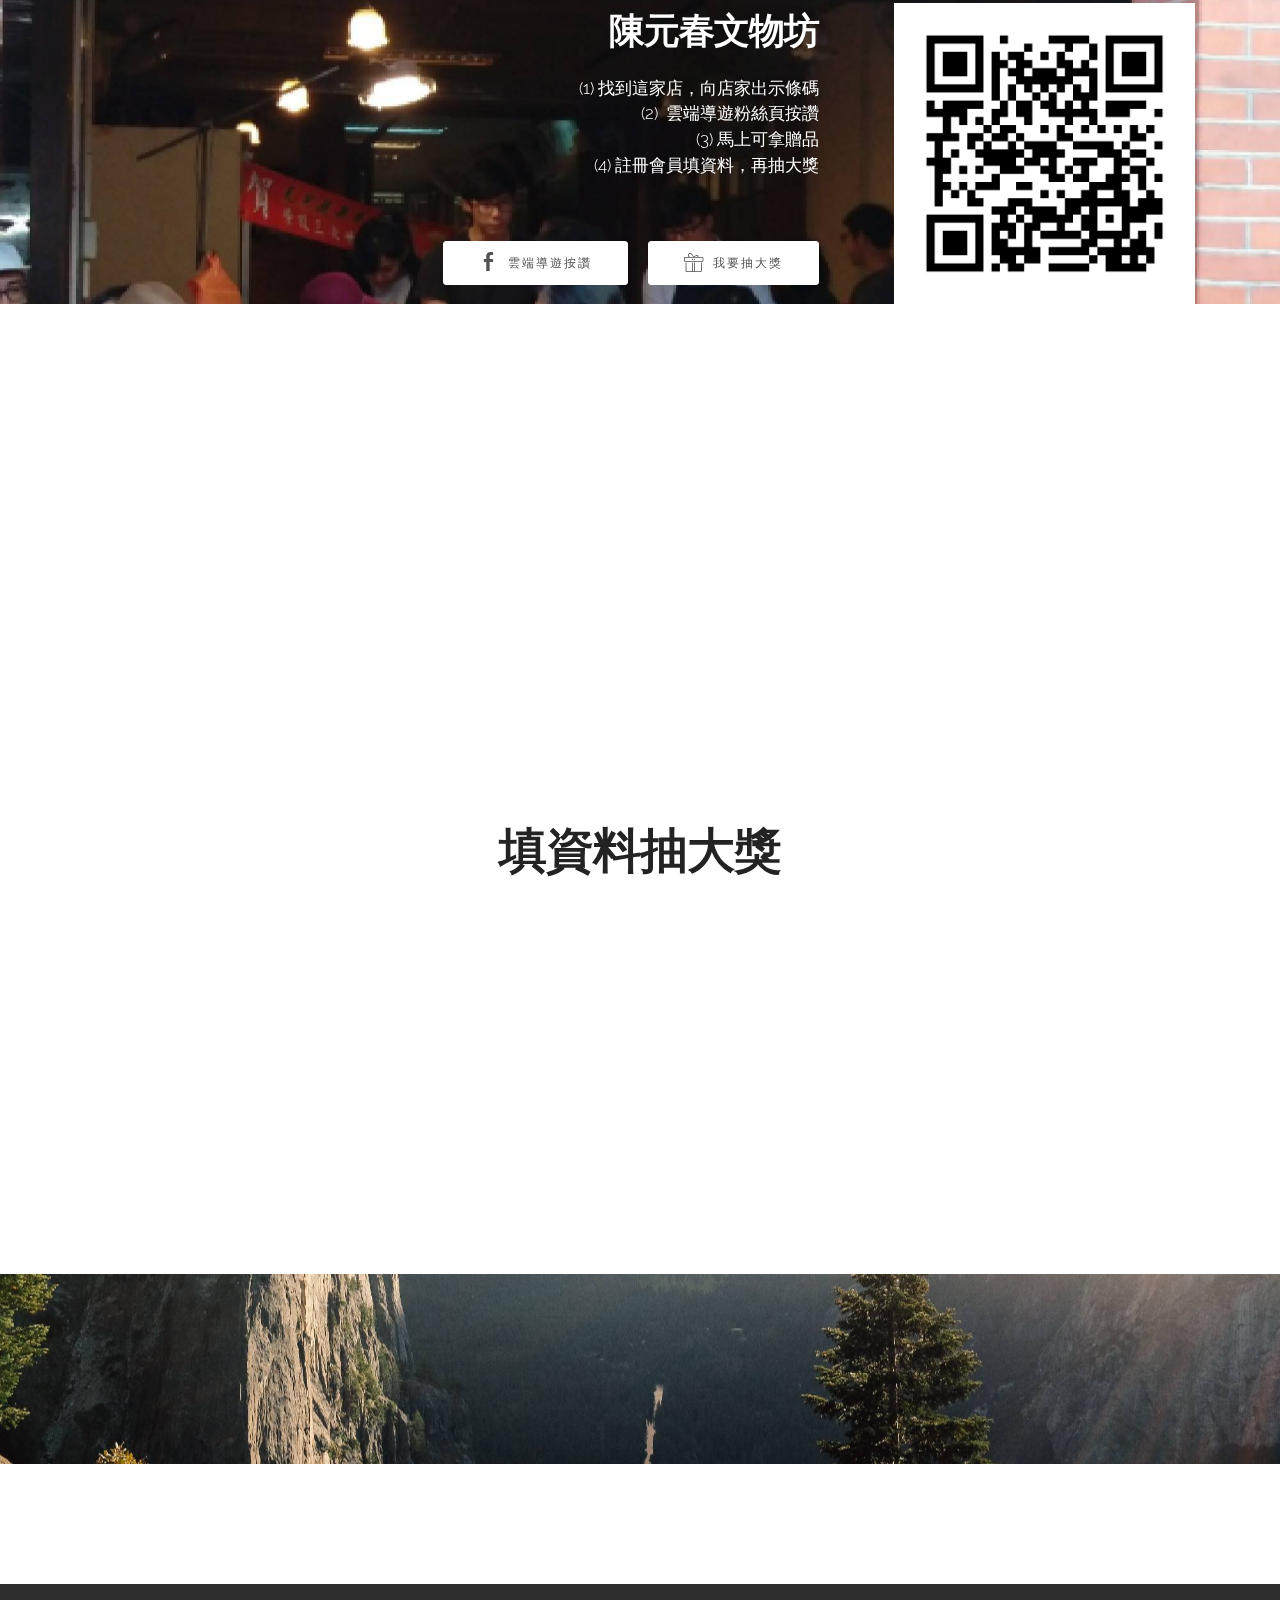
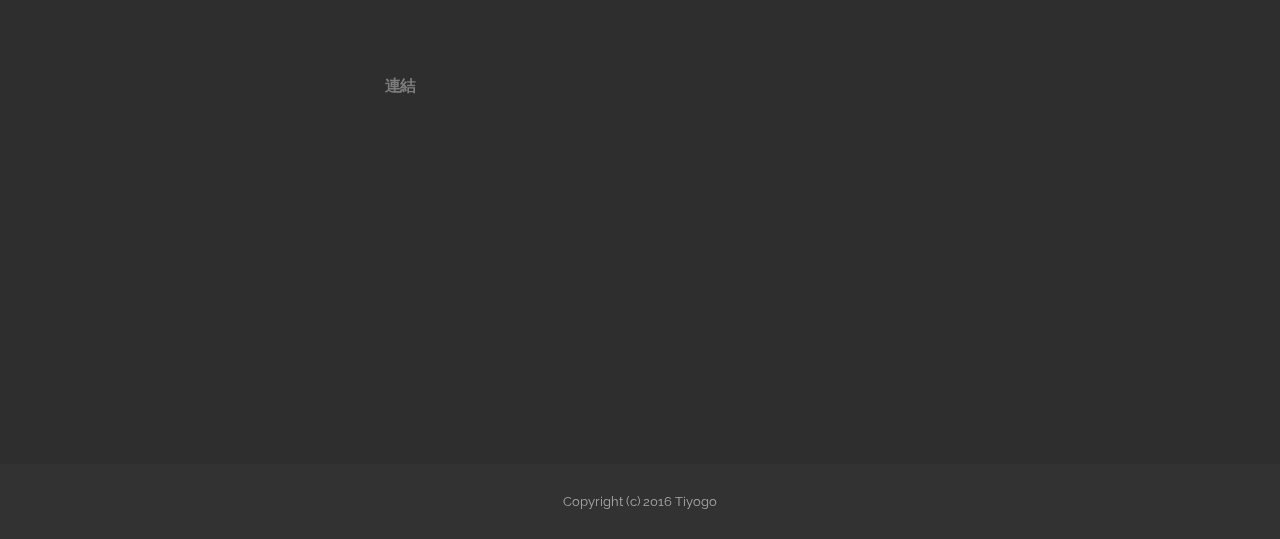
==== activity.html @ ede1932a "create github pages" ====
<!DOCTYPE html>
<html>
<head>
  <!-- Site made with Mobirise Website Builder v3.10.4, https://mobirise.com -->
  <meta charset="UTF-8">
  <meta http-equiv="X-UA-Compatible" content="IE=edge">
  <meta name="generator" content="Mobirise v3.10.4, mobirise.com">
  <meta name="viewport" content="width=device-width, initial-scale=1">
  <link rel="shortcut icon" href="assets/images/pon-128x68-38.jpg" type="image/x-icon">
  <meta name="description" content="三峽">
  <title>三峽</title>
  <link rel="stylesheet" href="https://fonts.googleapis.com/css?family=Lora:400,700,400italic,700italic&amp;subset=latin">
  <link rel="stylesheet" href="https://fonts.googleapis.com/css?family=Montserrat:400,700">
  <link rel="stylesheet" href="https://fonts.googleapis.com/css?family=Raleway:100,100i,200,200i,300,300i,400,400i,500,500i,600,600i,700,700i,800,800i,900,900i">
  <link rel="stylesheet" href="assets/bootstrap-material-design-font/css/material.css">
  <link rel="stylesheet" href="assets/web/assets/mobirise-icons/mobirise-icons.css">
  <link rel="stylesheet" href="assets/tether/tether.min.css">
  <link rel="stylesheet" href="assets/bootstrap/css/bootstrap.min.css">
  <link rel="stylesheet" href="assets/animate.css/animate.min.css">
  <link rel="stylesheet" href="assets/socicon/css/socicon.min.css">
  <link rel="stylesheet" href="assets/theme/css/style.css">
  <link rel="stylesheet" href="assets/mobirise/css/mbr-additional.css" type="text/css">
  
  
  
</head>
<body>
<section class="mbr-section mbr-parallax-background" id="msg-box5-1c" style="background-image: url(assets/images/imag0585-2000x3556-91.jpg); padding-top: 0px; padding-bottom: 0px;">

    
    <div class="container">
        <div class="row">
            <div class="mbr-table-md-up">

              

              <div class="mbr-table-cell col-md-5 text-xs-center text-md-right content-size">
                  <h3 class="mbr-section-title display-2">陳元春文物坊</h3>
                  <div class="lead">

                    <p>(1) 找到這家店，向店家出示條碼<br>(2) &nbsp;雲端導遊粉絲頁按讚<br>(3) 馬上可拿贈品<br>(4) <font color="#000000">註冊會員填資料，再抽大獎</font><br><br></p>

                  </div>

                  <div><a class="btn btn-white" href="https://mobirise.com"><span class="socicon socicon-facebook mbr-iconfont mbr-iconfont-btn"></span>雲端導遊按讚</a> <a class="btn btn-white" href="https://mobirise.com"><span class="mbri-gift mbr-iconfont mbr-iconfont-btn"></span>我要抽大獎</a></div>
              </div>


              


              <div class="mbr-table-cell mbr-left-padding-md-up mbr-valign-top col-md-7 image-size" style="width: 33%;">
                  <div class="mbr-figure"><img src="assets/images/qr161129134659-1400x1400-35.png"></div>
              </div>

            </div>
        </div>
    </div>

</section>

<section class="engine"><a rel="external" href="https://mobirise.com">top offline web page development</a></section><section class="mbr-section mbr-section-nopadding" id="map1-1h">
    <div class="mbr-map"><iframe frameborder="0" style="border:0" src="https://www.google.com/maps/embed/v1/place?key=AIzaSyA0Dx_boXQiwvdz8sJHoYeZNVTdoWONYkU&amp;q=place_id:ChIJgUAMRu4baDQR5zmVeal0vyQ" allowfullscreen=""></iframe></div>
</section>

<section class="mbr-section" id="testimonials1-1o" style="background-color: rgb(255, 255, 255); padding-top: 120px; padding-bottom: 120px;">

    

        <div class="mbr-section mbr-section__container mbr-section__container--middle">
            <div class="container">
                <div class="row">
                    <div class="col-xs-12 text-xs-center">
                        <h3 class="mbr-section-title display-2">填資料抽大獎</h3>
                        
                    </div>
                </div>
            </div>
        </div>


    <div class="mbr-testimonials mbr-section mbr-section-nopadding">
        <div class="container">
            <div class="row">

                <div class="col-xs-12 col-lg-4">

                    <div class="mbr-testimonial card mbr-testimonial-lg">
                        <div class="card-block"><p>獎品一</p></div>
                        <div class="mbr-author card-footer">
                            <div class="mbr-author-img"><img src="assets/images/full-unsplash-photo-1455894127589-22f75500213a-160x117-89.jpg" class="img-circle"></div>
                            
                            
                        </div>
                    </div>
                </div><div class="col-xs-12 col-lg-4">

                    <div class="mbr-testimonial card mbr-testimonial-lg">
                        <div class="card-block">獎品二</div>
                        <div class="mbr-author card-footer">
                            <div class="mbr-author-img"><img src="assets/images/full-unsplash-photo-1461669802687-84a1aee43a29-160x100-69.jpg" class="img-circle"></div>
                            
                            
                        </div>
                    </div>
                </div><div class="col-xs-12 col-lg-4">

                    <div class="mbr-testimonial card mbr-testimonial-lg">
                        <div class="card-block"><p>獎品三</p></div>
                        <div class="mbr-author card-footer">
                            <div class="mbr-author-img"><img src="assets/images/full-unsplash-photo-1477251947519-6276482f8659-160x126-76.jpg" class="img-circle"></div>
                            
                            
                        </div>
                    </div>
                </div>

            </div>

        </div>

    </div>

</section>

<section class="mbr-section mbr-section-md-padding mbr-parallax-background" id="social-buttons2-1i" style="background-image: url(assets/images/landscape3.jpg); padding-top: 90px; padding-bottom: 90px;">
    
    <div class="container">
        <div class="row">
            <div class="col-md-8 col-md-offset-2 text-xs-center">
                <h3 class="mbr-section-title display-2">雲端導遊按讚</h3>
                <div> <a class="btn btn-social" title="Facebook" target="_blank" href="https://www.facebook.com/tiyogo888"><i class="socicon socicon-facebook"></i></a>         </div>
            </div>
        </div>
    </div>
</section>

<section class="mbr-section mbr-section-md-padding mbr-footer footer2" id="contacts2-1f" style="background-color: rgb(46, 46, 46); padding-top: 90px; padding-bottom: 90px;">
    
    <div class="container">
        <div class="row">
            <div class="mbr-footer-content col-xs-12 col-md-3">
                <p><strong>地址</strong><br>
1234 Street Name<br>
City, AA 99999<br><br><br><strong>聯絡我們</strong><br>
Email: support@mobirise.com<br>
Phone: +1 (0) 000 0000 001<br>
Fax: +1 (0) 000 0000 002</p>
            </div>
            <div class="mbr-footer-content col-xs-12 col-md-3"><font color="#7c7c7c" face="Montserrat, sans-serif"><span style="letter-spacing: -1px; line-height: 20px;"><strong>連結</strong></span></font><br><ul><li><a class="text-white" href="https://mobirise.com/">Website builder</a></li><li><a class="text-white" href="https://mobirise.com/mobirise-free-win.zip">Download for Windows</a></li><li><a class="text-white" href="https://mobirise.com/mobirise-free-mac.zip">Download for Mac</a></li></ul></div>
            <div class="col-xs-12 col-md-6">
                <div class="mbr-map"><iframe frameborder="0" style="border:0" src="https://www.google.com/maps/embed/v1/place?key=AIzaSyA0Dx_boXQiwvdz8sJHoYeZNVTdoWONYkU&amp;q=place_id:ChIJZ3Bl622pQjQR0qw_1goAzaI" allowfullscreen=""></iframe></div>
            </div>
        </div>
    </div>
</section>

<footer class="mbr-small-footer mbr-section mbr-section-nopadding" id="footer1-1g" style="background-color: rgb(50, 50, 50); padding-top: 1.75rem; padding-bottom: 1.75rem;">
    
    <div class="container">
        <p class="text-xs-center">Copyright (c) 2016 Tiyogo</p>
    </div>
</footer>


  <script src="assets/web/assets/jquery/jquery.min.js"></script>
  <script src="assets/tether/tether.min.js"></script>
  <script src="assets/bootstrap/js/bootstrap.min.js"></script>
  <script src="assets/smooth-scroll/SmoothScroll.js"></script>
  <script src="assets/viewportChecker/jquery.viewportchecker.js"></script>
  <script src="assets/jarallax/jarallax.js"></script>
  <script src="assets/theme/js/script.js"></script>
  
  
  <input name="animation" type="hidden">
  </body>
</html>
---- assets/bootstrap-material-design-font/css/material.css ----
@font-face {
  font-family: 'Material-Design-Icons';
  src: url('../fonts/Material-Design-Icons.eot?3ocs8m');
  src: url('../fonts/Material-Design-Icons.eot?#iefix3ocs8m') format('embedded-opentype'), url('../fonts/Material-Design-Icons.woff?3ocs8m') format('woff'), url('../fonts/Material-Design-Icons.ttf?3ocs8m') format('truetype'), url('../fonts/Material-Design-Icons.svg?3ocs8m#Material-Design-Icons') format('svg');
  font-weight: normal;
  font-style: normal;
}
[class^="mdi-"],
[class*="mdi-"] {
  speak: none;
  display: inline-block;
  font-style: normal;
  font-variant:normal;
  font-weight:normal;
  /*font-size:24px;*/
  line-height:1;
  font-family:'Material-Design-Icons' !important;
  text-rendering: auto;
  
  -webkit-font-smoothing: antialiased;
  -moz-osx-font-smoothing: grayscale;
  -webkit-transform: translate(0, 0);
      -ms-transform: translate(0, 0);
          transform: translate(0, 0);
}
[class^="mdi-"]:before,
[class*="mdi-"]:before {
  display: inline-block;
  speak: none;
  text-decoration: inherit;
}
[class^="mdi-"].pull-left,
[class*="mdi-"].pull-left {
  margin-right: .3em;
}
[class^="mdi-"].pull-right,
[class*="mdi-"].pull-right {
  margin-left: .3em;
}
[class^="mdi-"].mdi-lg:before,
[class*="mdi-"].mdi-lg:before,
[class^="mdi-"].mdi-lg:after,
[class*="mdi-"].mdi-lg:after {
  font-size: 1.33333333em;
  line-height: 0.75em;
  vertical-align: -15%;
}
[class^="mdi-"].mdi-2x:before,
[class*="mdi-"].mdi-2x:before,
[class^="mdi-"].mdi-2x:after,
[class*="mdi-"].mdi-2x:after {
  font-size: 2em;
}
[class^="mdi-"].mdi-3x:before,
[class*="mdi-"].mdi-3x:before,
[class^="mdi-"].mdi-3x:after,
[class*="mdi-"].mdi-3x:after {
  font-size: 3em;
}
[class^="mdi-"].mdi-4x:before,
[class*="mdi-"].mdi-4x:before,
[class^="mdi-"].mdi-4x:after,
[class*="mdi-"].mdi-4x:after {
  font-size: 4em;
}
[class^="mdi-"].mdi-5x:before,
[class*="mdi-"].mdi-5x:before,
[class^="mdi-"].mdi-5x:after,
[class*="mdi-"].mdi-5x:after {
  font-size: 5em;
}
[class^="mdi-device-signal-cellular-"]:after,
[class^="mdi-device-battery-"]:after,
[class^="mdi-device-battery-charging-"]:after,
[class^="mdi-device-signal-cellular-connected-no-internet-"]:after,
[class^="mdi-device-signal-wifi-"]:after,
[class^="mdi-device-signal-wifi-statusbar-not-connected"]:after,
.mdi-device-network-wifi:after {
  opacity: .3;
  position: absolute;
  left: 0;
  top: 0;
  z-index: 1;
  display: inline-block;
  speak: none;
  text-decoration: inherit;
}
[class^="mdi-device-signal-cellular-"]:after {
  content: "\e758";
}
[class^="mdi-device-battery-"]:after {
  content: "\e735";
}
[class^="mdi-device-battery-charging-"]:after {
  content: "\e733";
}
[class^="mdi-device-signal-cellular-connected-no-internet-"]:after {
  content: "\e75d";
}
[class^="mdi-device-signal-wifi-"]:after,
.mdi-device-network-wifi:after {
  content: "\e765";
}
[class^="mdi-device-signal-wifi-statusbasr-not-connected"]:after {
  content: "\e8f7";
}
.mdi-device-signal-cellular-off:after,
.mdi-device-signal-cellular-null:after,
.mdi-device-signal-cellular-no-sim:after,
.mdi-device-signal-wifi-off:after,
.mdi-device-signal-wifi-4-bar:after,
.mdi-device-signal-cellular-4-bar:after,
.mdi-device-battery-alert:after,
.mdi-device-signal-cellular-connected-no-internet-4-bar:after,
.mdi-device-battery-std:after,
.mdi-device-battery-full .mdi-device-battery-unknown:after {
  content: "";
}
.mdi-fw {
  width: 1.28571429em;
  text-align: center;
}
.mdi-ul {
  padding-left: 0;
  margin-left: 2.14285714em;
  list-style-type: none;
}
.mdi-ul > li {
  position: relative;
}
.mdi-li {
  position: absolute;
  left: -2.14285714em;
  width: 2.14285714em;
  top: 0.14285714em;
  text-align: center;
}
.mdi-li.mdi-lg {
  left: -1.85714286em;
}
.mdi-border {
  padding: .2em .25em .15em;
  border: solid 0.08em #eeeeee;
  border-radius: .1em;
}
.mdi-spin {
  -webkit-animation: mdi-spin 2s infinite linear;
  animation: mdi-spin 2s infinite linear;
  -webkit-transform-origin: 50% 50%;
  -ms-transform-origin: 50% 50%;
      transform-origin: 50% 50%;
}
.mdi-pulse {
  -webkit-animation: mdi-spin 1s steps(8) infinite;
  animation: mdi-spin 1s steps(8) infinite;
  -webkit-transform-origin: 50% 50%;
  -ms-transform-origin: 50% 50%;
      transform-origin: 50% 50%;
}
@-webkit-keyframes mdi-spin {
  0% {
    -webkit-transform: rotate(0deg);
    transform: rotate(0deg);
  }
  100% {
    -webkit-transform: rotate(359deg);
    transform: rotate(359deg);
  }
}
@keyframes mdi-spin {
  0% {
    -webkit-transform: rotate(0deg);
    transform: rotate(0deg);
  }
  100% {
    -webkit-transform: rotate(359deg);
    transform: rotate(359deg);
  }
}
.mdi-rotate-90 {
  filter: progid:DXImageTransform.Microsoft.BasicImage(rotation=1);
  -webkit-transform: rotate(90deg);
  -ms-transform: rotate(90deg);
  transform: rotate(90deg);
}
.mdi-rotate-180 {
  filter: progid:DXImageTransform.Microsoft.BasicImage(rotation=2);
  -webkit-transform: rotate(180deg);
  -ms-transform: rotate(180deg);
  transform: rotate(180deg);
}
.mdi-rotate-270 {
  filter: progid:DXImageTransform.Microsoft.BasicImage(rotation=3);
  -webkit-transform: rotate(270deg);
  -ms-transform: rotate(270deg);
  transform: rotate(270deg);
}
.mdi-flip-horizontal {
  filter: progid:DXImageTransform.Microsoft.BasicImage(rotation=0, mirror=1);
  -webkit-transform: scale(-1, 1);
  -ms-transform: scale(-1, 1);
  transform: scale(-1, 1);
}
.mdi-flip-vertical {
  filter: progid:DXImageTransform.Microsoft.BasicImage(rotation=2, mirror=1);
  -webkit-transform: scale(1, -1);
  -ms-transform: scale(1, -1);
  transform: scale(1, -1);
}
:root .mdi-rotate-90,
:root .mdi-rotate-180,
:root .mdi-rotate-270,
:root .mdi-flip-horizontal,
:root .mdi-flip-vertical {
  -webkit-filter: none;
          filter: none;
}
.mdi-stack {
  position: relative;
  display: inline-block;
  width: 2em;
  height: 2em;
  line-height: 2em;
  vertical-align: middle;
}
.mdi-stack-1x,
.mdi-stack-2x {
  position: absolute;
  left: 0;
  width: 100%;
  text-align: center;
}
.mdi-stack-1x {
  line-height: inherit;
}
.mdi-stack-2x {
  font-size: 2em;
}
.mdi-inverse {
  color: #ffffff;
}
/* Start Icons */
.mdi-action-3d-rotation:before {
  content: "\e600";
}
.mdi-action-accessibility:before {
  content: "\e601";
}
.mdi-action-account-balance-wallet:before {
  content: "\e602";
}
.mdi-action-account-balance:before {
  content: "\e603";
}
.mdi-action-account-box:before {
  content: "\e604";
}
.mdi-action-account-child:before {
  content: "\e605";
}
.mdi-action-account-circle:before {
  content: "\e606";
}
.mdi-action-add-shopping-cart:before {
  content: "\e607";
}
.mdi-action-alarm-add:before {
  content: "\e608";
}
.mdi-action-alarm-off:before {
  content: "\e609";
}
.mdi-action-alarm-on:before {
  content: "\e60a";
}
.mdi-action-alarm:before {
  content: "\e60b";
}
.mdi-action-android:before {
  content: "\e60c";
}
.mdi-action-announcement:before {
  content: "\e60d";
}
.mdi-action-aspect-ratio:before {
  content: "\e60e";
}
.mdi-action-assessment:before {
  content: "\e60f";
}
.mdi-action-assignment-ind:before {
  content: "\e610";
}
.mdi-action-assignment-late:before {
  content: "\e611";
}
.mdi-action-assignment-return:before {
  content: "\e612";
}
.mdi-action-assignment-returned:before {
  content: "\e613";
}
.mdi-action-assignment-turned-in:before {
  content: "\e614";
}
.mdi-action-assignment:before {
  content: "\e615";
}
.mdi-action-autorenew:before {
  content: "\e616";
}
.mdi-action-backup:before {
  content: "\e617";
}
.mdi-action-book:before {
  content: "\e618";
}
.mdi-action-bookmark-outline:before {
  content: "\e619";
}
.mdi-action-bookmark:before {
  content: "\e61a";
}
.mdi-action-bug-report:before {
  content: "\e61b";
}
.mdi-action-cached:before {
  content: "\e61c";
}
.mdi-action-check-circle:before {
  content: "\e61d";
}
.mdi-action-class:before {
  content: "\e61e";
}
.mdi-action-credit-card:before {
  content: "\e61f";
}
.mdi-action-dashboard:before {
  content: "\e620";
}
.mdi-action-delete:before {
  content: "\e621";
}
.mdi-action-description:before {
  content: "\e622";
}
.mdi-action-dns:before {
  content: "\e623";
}
.mdi-action-done-all:before {
  content: "\e624";
}
.mdi-action-done:before {
  content: "\e625";
}
.mdi-action-event:before {
  content: "\e626";
}
.mdi-action-exit-to-app:before {
  content: "\e627";
}
.mdi-action-explore:before {
  content: "\e628";
}
.mdi-action-extension:before {
  content: "\e629";
}
.mdi-action-face-unlock:before {
  content: "\e62a";
}
.mdi-action-favorite-outline:before {
  content: "\e62b";
}
.mdi-action-favorite:before {
  content: "\e62c";
}
.mdi-action-find-in-page:before {
  content: "\e62d";
}
.mdi-action-find-replace:before {
  content: "\e62e";
}
.mdi-action-flip-to-back:before {
  content: "\e62f";
}
.mdi-action-flip-to-front:before {
  content: "\e630";
}
.mdi-action-get-app:before {
  content: "\e631";
}
.mdi-action-grade:before {
  content: "\e632";
}
.mdi-action-group-work:before {
  content: "\e633";
}
.mdi-action-help:before {
  content: "\e634";
}
.mdi-action-highlight-remove:before {
  content: "\e635";
}
.mdi-action-history:before {
  content: "\e636";
}
.mdi-action-home:before {
  content: "\e637";
}
.mdi-action-https:before {
  content: "\e638";
}
.mdi-action-info-outline:before {
  content: "\e639";
}
.mdi-action-info:before {
  content: "\e63a";
}
.mdi-action-input:before {
  content: "\e63b";
}
.mdi-action-invert-colors:before {
  content: "\e63c";
}
.mdi-action-label-outline:before {
  content: "\e63d";
}
.mdi-action-label:before {
  content: "\e63e";
}
.mdi-action-language:before {
  content: "\e63f";
}
.mdi-action-launch:before {
  content: "\e640";
}
.mdi-action-list:before {
  content: "\e641";
}
.mdi-action-lock-open:before {
  content: "\e642";
}
.mdi-action-lock-outline:before {
  content: "\e643";
}
.mdi-action-lock:before {
  content: "\e644";
}
.mdi-action-loyalty:before {
  content: "\e645";
}
.mdi-action-markunread-mailbox:before {
  content: "\e646";
}
.mdi-action-note-add:before {
  content: "\e647";
}
.mdi-action-open-in-browser:before {
  content: "\e648";
}
.mdi-action-open-in-new:before {
  content: "\e649";
}
.mdi-action-open-with:before {
  content: "\e64a";
}
.mdi-action-pageview:before {
  content: "\e64b";
}
.mdi-action-payment:before {
  content: "\e64c";
}
.mdi-action-perm-camera-mic:before {
  content: "\e64d";
}
.mdi-action-perm-contact-cal:before {
  content: "\e64e";
}
.mdi-action-perm-data-setting:before {
  content: "\e64f";
}
.mdi-action-perm-device-info:before {
  content: "\e650";
}
.mdi-action-perm-identity:before {
  content: "\e651";
}
.mdi-action-perm-media:before {
  content: "\e652";
}
.mdi-action-perm-phone-msg:before {
  content: "\e653";
}
.mdi-action-perm-scan-wifi:before {
  content: "\e654";
}
.mdi-action-picture-in-picture:before {
  content: "\e655";
}
.mdi-action-polymer:before {
  content: "\e656";
}
.mdi-action-print:before {
  content: "\e657";
}
.mdi-action-query-builder:before {
  content: "\e658";
}
.mdi-action-question-answer:before {
  content: "\e659";
}
.mdi-action-receipt:before {
  content: "\e65a";
}
.mdi-action-redeem:before {
  content: "\e65b";
}
.mdi-action-reorder:before {
  content: "\e65c";
}
.mdi-action-report-problem:before {
  content: "\e65d";
}
.mdi-action-restore:before {
  content: "\e65e";
}
.mdi-action-room:before {
  content: "\e65f";
}
.mdi-action-schedule:before {
  content: "\e660";
}
.mdi-action-search:before {
  content: "\e661";
}
.mdi-action-settings-applications:before {
  content: "\e662";
}
.mdi-action-settings-backup-restore:before {
  content: "\e663";
}
.mdi-action-settings-bluetooth:before {
  content: "\e664";
}
.mdi-action-settings-cell:before {
  content: "\e665";
}
.mdi-action-settings-display:before {
  content: "\e666";
}
.mdi-action-settings-ethernet:before {
  content: "\e667";
}
.mdi-action-settings-input-antenna:before {
  content: "\e668";
}
.mdi-action-settings-input-component:before {
  content: "\e669";
}
.mdi-action-settings-input-composite:before {
  content: "\e66a";
}
.mdi-action-settings-input-hdmi:before {
  content: "\e66b";
}
.mdi-action-settings-input-svideo:before {
  content: "\e66c";
}
.mdi-action-settings-overscan:before {
  content: "\e66d";
}
.mdi-action-settings-phone:before {
  content: "\e66e";
}
.mdi-action-settings-power:before {
  content: "\e66f";
}
.mdi-action-settings-remote:before {
  content: "\e670";
}
.mdi-action-settings-voice:before {
  content: "\e671";
}
.mdi-action-settings:before {
  content: "\e672";
}
.mdi-action-shop-two:before {
  content: "\e673";
}
.mdi-action-shop:before {
  content: "\e674";
}
.mdi-action-shopping-basket:before {
  content: "\e675";
}
.mdi-action-shopping-cart:before {
  content: "\e676";
}
.mdi-action-speaker-notes:before {
  content: "\e677";
}
.mdi-action-spellcheck:before {
  content: "\e678";
}
.mdi-action-star-rate:before {
  content: "\e679";
}
.mdi-action-stars:before {
  content: "\e67a";
}
.mdi-action-store:before {
  content: "\e67b";
}
.mdi-action-subject:before {
  content: "\e67c";
}
.mdi-action-supervisor-account:before {
  content: "\e67d";
}
.mdi-action-swap-horiz:before {
  content: "\e67e";
}
.mdi-action-swap-vert-circle:before {
  content: "\e67f";
}
.mdi-action-swap-vert:before {
  content: "\e680";
}
.mdi-action-system-update-tv:before {
  content: "\e681";
}
.mdi-action-tab-unselected:before {
  content: "\e682";
}
.mdi-action-tab:before {
  content: "\e683";
}
.mdi-action-theaters:before {
  content: "\e684";
}
.mdi-action-thumb-down:before {
  content: "\e685";
}
.mdi-action-thumb-up:before {
  content: "\e686";
}
.mdi-action-thumbs-up-down:before {
  content: "\e687";
}
.mdi-action-toc:before {
  content: "\e688";
}
.mdi-action-today:before {
  content: "\e689";
}
.mdi-action-track-changes:before {
  content: "\e68a";
}
.mdi-action-translate:before {
  content: "\e68b";
}
.mdi-action-trending-down:before {
  content: "\e68c";
}
.mdi-action-trending-neutral:before {
  content: "\e68d";
}
.mdi-action-trending-up:before {
  content: "\e68e";
}
.mdi-action-turned-in-not:before {
  content: "\e68f";
}
.mdi-action-turned-in:before {
  content: "\e690";
}
.mdi-action-verified-user:before {
  content: "\e691";
}
.mdi-action-view-agenda:before {
  content: "\e692";
}
.mdi-action-view-array:before {
  content: "\e693";
}
.mdi-action-view-carousel:before {
  content: "\e694";
}
.mdi-action-view-column:before {
  content: "\e695";
}
.mdi-action-view-day:before {
  content: "\e696";
}
.mdi-action-view-headline:before {
  content: "\e697";
}
.mdi-action-view-list:before {
  content: "\e698";
}
.mdi-action-view-module:before {
  content: "\e699";
}
.mdi-action-view-quilt:before {
  content: "\e69a";
}
.mdi-action-view-stream:before {
  content: "\e69b";
}
.mdi-action-view-week:before {
  content: "\e69c";
}
.mdi-action-visibility-off:before {
  content: "\e69d";
}
.mdi-action-visibility:before {
  content: "\e69e";
}
.mdi-action-wallet-giftcard:before {
  content: "\e69f";
}
.mdi-action-wallet-membership:before {
  content: "\e6a0";
}
.mdi-action-wallet-travel:before {
  content: "\e6a1";
}
.mdi-action-work:before {
  content: "\e6a2";
}
.mdi-alert-error:before {
  content: "\e6a3";
}
.mdi-alert-warning:before {
  content: "\e6a4";
}
.mdi-av-album:before {
  content: "\e6a5";
}
.mdi-av-closed-caption:before {
  content: "\e6a6";
}
.mdi-av-equalizer:before {
  content: "\e6a7";
}
.mdi-av-explicit:before {
  content: "\e6a8";
}
.mdi-av-fast-forward:before {
  content: "\e6a9";
}
.mdi-av-fast-rewind:before {
  content: "\e6aa";
}
.mdi-av-games:before {
  content: "\e6ab";
}
.mdi-av-hearing:before {
  content: "\e6ac";
}
.mdi-av-high-quality:before {
  content: "\e6ad";
}
.mdi-av-loop:before {
  content: "\e6ae";
}
.mdi-av-mic-none:before {
  content: "\e6af";
}
.mdi-av-mic-off:before {
  content: "\e6b0";
}
.mdi-av-mic:before {
  content: "\e6b1";
}
.mdi-av-movie:before {
  content: "\e6b2";
}
.mdi-av-my-library-add:before {
  content: "\e6b3";
}
.mdi-av-my-library-books:before {
  content: "\e6b4";
}
.mdi-av-my-library-music:before {
  content: "\e6b5";
}
.mdi-av-new-releases:before {
  content: "\e6b6";
}
.mdi-av-not-interested:before {
  content: "\e6b7";
}
.mdi-av-pause-circle-fill:before {
  content: "\e6b8";
}
.mdi-av-pause-circle-outline:before {
  content: "\e6b9";
}
.mdi-av-pause:before {
  content: "\e6ba";
}
.mdi-av-play-arrow:before {
  content: "\e6bb";
}
.mdi-av-play-circle-fill:before {
  content: "\e6bc";
}
.mdi-av-play-circle-outline:before {
  content: "\e6bd";
}
.mdi-av-play-shopping-bag:before {
  content: "\e6be";
}
.mdi-av-playlist-add:before {
  content: "\e6bf";
}
.mdi-av-queue-music:before {
  content: "\e6c0";
}
.mdi-av-queue:before {
  content: "\e6c1";
}
.mdi-av-radio:before {
  content: "\e6c2";
}
.mdi-av-recent-actors:before {
  content: "\e6c3";
}
.mdi-av-repeat-one:before {
  content: "\e6c4";
}
.mdi-av-repeat:before {
  content: "\e6c5";
}
.mdi-av-replay:before {
  content: "\e6c6";
}
.mdi-av-shuffle:before {
  content: "\e6c7";
}
.mdi-av-skip-next:before {
  content: "\e6c8";
}
.mdi-av-skip-previous:before {
  content: "\e6c9";
}
.mdi-av-snooze:before {
  content: "\e6ca";
}
.mdi-av-stop:before {
  content: "\e6cb";
}
.mdi-av-subtitles:before {
  content: "\e6cc";
}
.mdi-av-surround-sound:before {
  content: "\e6cd";
}
.mdi-av-timer:before {
  content: "\e6ce";
}
.mdi-av-video-collection:before {
  content: "\e6cf";
}
.mdi-av-videocam-off:before {
  content: "\e6d0";
}
.mdi-av-videocam:before {
  content: "\e6d1";
}
.mdi-av-volume-down:before {
  content: "\e6d2";
}
.mdi-av-volume-mute:before {
  content: "\e6d3";
}
.mdi-av-volume-off:before {
  content: "\e6d4";
}
.mdi-av-volume-up:before {
  content: "\e6d5";
}
.mdi-av-web:before {
  content: "\e6d6";
}
.mdi-communication-business:before {
  content: "\e6d7";
}
.mdi-communication-call-end:before {
  content: "\e6d8";
}
.mdi-communication-call-made:before {
  content: "\e6d9";
}
.mdi-communication-call-merge:before {
  content: "\e6da";
}
.mdi-communication-call-missed:before {
  content: "\e6db";
}
.mdi-communication-call-received:before {
  content: "\e6dc";
}
.mdi-communication-call-split:before {
  content: "\e6dd";
}
.mdi-communication-call:before {
  content: "\e6de";
}
.mdi-communication-chat:before {
  content: "\e6df";
}
.mdi-communication-clear-all:before {
  content: "\e6e0";
}
.mdi-communication-comment:before {
  content: "\e6e1";
}
.mdi-communication-contacts:before {
  content: "\e6e2";
}
.mdi-communication-dialer-sip:before {
  content: "\e6e3";
}
.mdi-communication-dialpad:before {
  content: "\e6e4";
}
.mdi-communication-dnd-on:before {
  content: "\e6e5";
}
.mdi-communication-email:before {
  content: "\e6e6";
}
.mdi-communication-forum:before {
  content: "\e6e7";
}
.mdi-communication-import-export:before {
  content: "\e6e8";
}
.mdi-communication-invert-colors-off:before {
  content: "\e6e9";
}
.mdi-communication-invert-colors-on:before {
  content: "\e6ea";
}
.mdi-communication-live-help:before {
  content: "\e6eb";
}
.mdi-communication-location-off:before {
  content: "\e6ec";
}
.mdi-communication-location-on:before {
  content: "\e6ed";
}
.mdi-communication-message:before {
  content: "\e6ee";
}
.mdi-communication-messenger:before {
  content: "\e6ef";
}
.mdi-communication-no-sim:before {
  content: "\e6f0";
}
.mdi-communication-phone:before {
  content: "\e6f1";
}
.mdi-communication-portable-wifi-off:before {
  content: "\e6f2";
}
.mdi-communication-quick-contacts-dialer:before {
  content: "\e6f3";
}
.mdi-communication-quick-contacts-mail:before {
  content: "\e6f4";
}
.mdi-communication-ring-volume:before {
  content: "\e6f5";
}
.mdi-communication-stay-current-landscape:before {
  content: "\e6f6";
}
.mdi-communication-stay-current-portrait:before {
  content: "\e6f7";
}
.mdi-communication-stay-primary-landscape:before {
  content: "\e6f8";
}
.mdi-communication-stay-primary-portrait:before {
  content: "\e6f9";
}
.mdi-communication-swap-calls:before {
  content: "\e6fa";
}
.mdi-communication-textsms:before {
  content: "\e6fb";
}
.mdi-communication-voicemail:before {
  content: "\e6fc";
}
.mdi-communication-vpn-key:before {
  content: "\e6fd";
}
.mdi-content-add-box:before {
  content: "\e6fe";
}
.mdi-content-add-circle-outline:before {
  content: "\e6ff";
}
.mdi-content-add-circle:before {
  content: "\e700";
}
.mdi-content-add:before {
  content: "\e701";
}
.mdi-content-archive:before {
  content: "\e702";
}
.mdi-content-backspace:before {
  content: "\e703";
}
.mdi-content-block:before {
  content: "\e704";
}
.mdi-content-clear:before {
  content: "\e705";
}
.mdi-content-content-copy:before {
  content: "\e706";
}
.mdi-content-content-cut:before {
  content: "\e707";
}
.mdi-content-content-paste:before {
  content: "\e708";
}
.mdi-content-create:before {
  content: "\e709";
}
.mdi-content-drafts:before {
  content: "\e70a";
}
.mdi-content-filter-list:before {
  content: "\e70b";
}
.mdi-content-flag:before {
  content: "\e70c";
}
.mdi-content-forward:before {
  content: "\e70d";
}
.mdi-content-gesture:before {
  content: "\e70e";
}
.mdi-content-inbox:before {
  content: "\e70f";
}
.mdi-content-link:before {
  content: "\e710";
}
.mdi-content-mail:before {
  content: "\e711";
}
.mdi-content-markunread:before {
  content: "\e712";
}
.mdi-content-redo:before {
  content: "\e713";
}
.mdi-content-remove-circle-outline:before {
  content: "\e714";
}
.mdi-content-remove-circle:before {
  content: "\e715";
}
.mdi-content-remove:before {
  content: "\e716";
}
.mdi-content-reply-all:before {
  content: "\e717";
}
.mdi-content-reply:before {
  content: "\e718";
}
.mdi-content-report:before {
  content: "\e719";
}
.mdi-content-save:before {
  content: "\e71a";
}
.mdi-content-select-all:before {
  content: "\e71b";
}
.mdi-content-send:before {
  content: "\e71c";
}
.mdi-content-sort:before {
  content: "\e71d";
}
.mdi-content-text-format:before {
  content: "\e71e";
}
.mdi-content-undo:before {
  content: "\e71f";
}
.mdi-editor-attach-file:before {
  content: "\e776";
}
.mdi-editor-attach-money:before {
  content: "\e777";
}
.mdi-editor-border-all:before {
  content: "\e778";
}
.mdi-editor-border-bottom:before {
  content: "\e779";
}
.mdi-editor-border-clear:before {
  content: "\e77a";
}
.mdi-editor-border-color:before {
  content: "\e77b";
}
.mdi-editor-border-horizontal:before {
  content: "\e77c";
}
.mdi-editor-border-inner:before {
  content: "\e77d";
}
.mdi-editor-border-left:before {
  content: "\e77e";
}
.mdi-editor-border-outer:before {
  content: "\e77f";
}
.mdi-editor-border-right:before {
  content: "\e780";
}
.mdi-editor-border-style:before {
  content: "\e781";
}
.mdi-editor-border-top:before {
  content: "\e782";
}
.mdi-editor-border-vertical:before {
  content: "\e783";
}
.mdi-editor-format-align-center:before {
  content: "\e784";
}
.mdi-editor-format-align-justify:before {
  content: "\e785";
}
.mdi-editor-format-align-left:before {
  content: "\e786";
}
.mdi-editor-format-align-right:before {
  content: "\e787";
}
.mdi-editor-format-bold:before {
  content: "\e788";
}
.mdi-editor-format-clear:before {
  content: "\e789";
}
.mdi-editor-format-color-fill:before {
  content: "\e78a";
}
.mdi-editor-format-color-reset:before {
  content: "\e78b";
}
.mdi-editor-format-color-text:before {
  content: "\e78c";
}
.mdi-editor-format-indent-decrease:before {
  content: "\e78d";
}
.mdi-editor-format-indent-increase:before {
  content: "\e78e";
}
.mdi-editor-format-italic:before {
  content: "\e78f";
}
.mdi-editor-format-line-spacing:before {
  content: "\e790";
}
.mdi-editor-format-list-bulleted:before {
  content: "\e791";
}
.mdi-editor-format-list-numbered:before {
  content: "\e792";
}
.mdi-editor-format-paint:before {
  content: "\e793";
}
.mdi-editor-format-quote:before {
  content: "\e794";
}
.mdi-editor-format-size:before {
  content: "\e795";
}
.mdi-editor-format-strikethrough:before {
  content: "\e796";
}
.mdi-editor-format-textdirection-l-to-r:before {
  content: "\e797";
}
.mdi-editor-format-textdirection-r-to-l:before {
  content: "\e798";
}
.mdi-editor-format-underline:before {
  content: "\e799";
}
.mdi-editor-functions:before {
  content: "\e79a";
}
.mdi-editor-insert-chart:before {
  content: "\e79b";
}
.mdi-editor-insert-comment:before {
  content: "\e79c";
}
.mdi-editor-insert-drive-file:before {
  content: "\e79d";
}
.mdi-editor-insert-emoticon:before {
  content: "\e79e";
}
.mdi-editor-insert-invitation:before {
  content: "\e79f";
}
.mdi-editor-insert-link:before {
  content: "\e7a0";
}
.mdi-editor-insert-photo:before {
  content: "\e7a1";
}
.mdi-editor-merge-type:before {
  content: "\e7a2";
}
.mdi-editor-mode-comment:before {
  content: "\e7a3";
}
.mdi-editor-mode-edit:before {
  content: "\e7a4";
}
.mdi-editor-publish:before {
  content: "\e7a5";
}
.mdi-editor-vertical-align-bottom:before {
  content: "\e7a6";
}
.mdi-editor-vertical-align-center:before {
  content: "\e7a7";
}
.mdi-editor-vertical-align-top:before {
  content: "\e7a8";
}
.mdi-editor-wrap-text:before {
  content: "\e7a9";
}
.mdi-file-attachment:before {
  content: "\e7aa";
}
.mdi-file-cloud-circle:before {
  content: "\e7ab";
}
.mdi-file-cloud-done:before {
  content: "\e7ac";
}
.mdi-file-cloud-download:before {
  content: "\e7ad";
}
.mdi-file-cloud-off:before {
  content: "\e7ae";
}
.mdi-file-cloud-queue:before {
  content: "\e7af";
}
.mdi-file-cloud-upload:before {
  content: "\e7b0";
}
.mdi-file-cloud:before {
  content: "\e7b1";
}
.mdi-file-file-download:before {
  content: "\e7b2";
}
.mdi-file-file-upload:before {
  content: "\e7b3";
}
.mdi-file-folder-open:before {
  content: "\e7b4";
}
.mdi-file-folder-shared:before {
  content: "\e7b5";
}
.mdi-file-folder:before {
  content: "\e7b6";
}
.mdi-device-access-alarm:before {
  content: "\e720";
}
.mdi-device-access-alarms:before {
  content: "\e721";
}
.mdi-device-access-time:before {
  content: "\e722";
}
.mdi-device-add-alarm:before {
  content: "\e723";
}
.mdi-device-airplanemode-off:before {
  content: "\e724";
}
.mdi-device-airplanemode-on:before {
  content: "\e725";
}
.mdi-device-battery-20:before {
  content: "\e726";
}
.mdi-device-battery-30:before {
  content: "\e727";
}
.mdi-device-battery-50:before {
  content: "\e728";
}
.mdi-device-battery-60:before {
  content: "\e729";
}
.mdi-device-battery-80:before {
  content: "\e72a";
}
.mdi-device-battery-90:before {
  content: "\e72b";
}
.mdi-device-battery-alert:before {
  content: "\e72c";
}
.mdi-device-battery-charging-20:before {
  content: "\e72d";
}
.mdi-device-battery-charging-30:before {
  content: "\e72e";
}
.mdi-device-battery-charging-50:before {
  content: "\e72f";
}
.mdi-device-battery-charging-60:before {
  content: "\e730";
}
.mdi-device-battery-charging-80:before {
  content: "\e731";
}
.mdi-device-battery-charging-90:before {
  content: "\e732";
}
.mdi-device-battery-charging-full:before {
  content: "\e733";
}
.mdi-device-battery-full:before {
  content: "\e734";
}
.mdi-device-battery-std:before {
  content: "\e735";
}
.mdi-device-battery-unknown:before {
  content: "\e736";
}
.mdi-device-bluetooth-connected:before {
  content: "\e737";
}
.mdi-device-bluetooth-disabled:before {
  content: "\e738";
}
.mdi-device-bluetooth-searching:before {
  content: "\e739";
}
.mdi-device-bluetooth:before {
  content: "\e73a";
}
.mdi-device-brightness-auto:before {
  content: "\e73b";
}
.mdi-device-brightness-high:before {
  content: "\e73c";
}
.mdi-device-brightness-low:before {
  content: "\e73d";
}
.mdi-device-brightness-medium:before {
  content: "\e73e";
}
.mdi-device-data-usage:before {
  content: "\e73f";
}
.mdi-device-developer-mode:before {
  content: "\e740";
}
.mdi-device-devices:before {
  content: "\e741";
}
.mdi-device-dvr:before {
  content: "\e742";
}
.mdi-device-gps-fixed:before {
  content: "\e743";
}
.mdi-device-gps-not-fixed:before {
  content: "\e744";
}
.mdi-device-gps-off:before {
  content: "\e745";
}
.mdi-device-location-disabled:before {
  content: "\e746";
}
.mdi-device-location-searching:before {
  content: "\e747";
}
.mdi-device-multitrack-audio:before {
  content: "\e748";
}
.mdi-device-network-cell:before {
  content: "\e749";
}
.mdi-device-network-wifi:before {
  content: "\e74a";
}
.mdi-device-nfc:before {
  content: "\e74b";
}
.mdi-device-now-wallpaper:before {
  content: "\e74c";
}
.mdi-device-now-widgets:before {
  content: "\e74d";
}
.mdi-device-screen-lock-landscape:before {
  content: "\e74e";
}
.mdi-device-screen-lock-portrait:before {
  content: "\e74f";
}
.mdi-device-screen-lock-rotation:before {
  content: "\e750";
}
.mdi-device-screen-rotation:before {
  content: "\e751";
}
.mdi-device-sd-storage:before {
  content: "\e752";
}
.mdi-device-settings-system-daydream:before {
  content: "\e753";
}
.mdi-device-signal-cellular-0-bar:before {
  content: "\e754";
}
.mdi-device-signal-cellular-1-bar:before {
  content: "\e755";
}
.mdi-device-signal-cellular-2-bar:before {
  content: "\e756";
}
.mdi-device-signal-cellular-3-bar:before {
  content: "\e757";
}
.mdi-device-signal-cellular-4-bar:before {
  content: "\e758";
}
.mdi-signal-wifi-statusbar-connected-no-internet-after:before {
  content: "\e8f6";
}
.mdi-device-signal-cellular-connected-no-internet-0-bar:before {
  content: "\e759";
}
.mdi-device-signal-cellular-connected-no-internet-1-bar:before {
  content: "\e75a";
}
.mdi-device-signal-cellular-connected-no-internet-2-bar:before {
  content: "\e75b";
}
.mdi-device-signal-cellular-connected-no-internet-3-bar:before {
  content: "\e75c";
}
.mdi-device-signal-cellular-connected-no-internet-4-bar:before {
  content: "\e75d";
}
.mdi-device-signal-cellular-no-sim:before {
  content: "\e75e";
}
.mdi-device-signal-cellular-null:before {
  content: "\e75f";
}
.mdi-device-signal-cellular-off:before {
  content: "\e760";
}
.mdi-device-signal-wifi-0-bar:before {
  content: "\e761";
}
.mdi-device-signal-wifi-1-bar:before {
  content: "\e762";
}
.mdi-device-signal-wifi-2-bar:before {
  content: "\e763";
}
.mdi-device-signal-wifi-3-bar:before {
  content: "\e764";
}
.mdi-device-signal-wifi-4-bar:before {
  content: "\e765";
}
.mdi-device-signal-wifi-off:before {
  content: "\e766";
}
.mdi-device-signal-wifi-statusbar-1-bar:before {
  content: "\e767";
}
.mdi-device-signal-wifi-statusbar-2-bar:before {
  content: "\e768";
}
.mdi-device-signal-wifi-statusbar-3-bar:before {
  content: "\e769";
}
.mdi-device-signal-wifi-statusbar-4-bar:before {
  content: "\e76a";
}
.mdi-device-signal-wifi-statusbar-connected-no-internet-:before {
  content: "\e76b";
}
.mdi-device-signal-wifi-statusbar-connected-no-internet:before {
  content: "\e76f";
}
.mdi-device-signal-wifi-statusbar-connected-no-internet-2:before {
  content: "\e76c";
}
.mdi-device-signal-wifi-statusbar-connected-no-internet-3:before {
  content: "\e76d";
}
.mdi-device-signal-wifi-statusbar-connected-no-internet-4:before {
  content: "\e76e";
}
.mdi-signal-wifi-statusbar-not-connected-after:before {
  content: "\e8f7";
}
.mdi-device-signal-wifi-statusbar-not-connected:before {
  content: "\e770";
}
.mdi-device-signal-wifi-statusbar-null:before {
  content: "\e771";
}
.mdi-device-storage:before {
  content: "\e772";
}
.mdi-device-usb:before {
  content: "\e773";
}
.mdi-device-wifi-lock:before {
  content: "\e774";
}
.mdi-device-wifi-tethering:before {
  content: "\e775";
}
.mdi-hardware-cast-connected:before {
  content: "\e7b7";
}
.mdi-hardware-cast:before {
  content: "\e7b8";
}
.mdi-hardware-computer:before {
  content: "\e7b9";
}
.mdi-hardware-desktop-mac:before {
  content: "\e7ba";
}
.mdi-hardware-desktop-windows:before {
  content: "\e7bb";
}
.mdi-hardware-dock:before {
  content: "\e7bc";
}
.mdi-hardware-gamepad:before {
  content: "\e7bd";
}
.mdi-hardware-headset-mic:before {
  content: "\e7be";
}
.mdi-hardware-headset:before {
  content: "\e7bf";
}
.mdi-hardware-keyboard-alt:before {
  content: "\e7c0";
}
.mdi-hardware-keyboard-arrow-down:before {
  content: "\e7c1";
}
.mdi-hardware-keyboard-arrow-left:before {
  content: "\e7c2";
}
.mdi-hardware-keyboard-arrow-right:before {
  content: "\e7c3";
}
.mdi-hardware-keyboard-arrow-up:before {
  content: "\e7c4";
}
.mdi-hardware-keyboard-backspace:before {
  content: "\e7c5";
}
.mdi-hardware-keyboard-capslock:before {
  content: "\e7c6";
}
.mdi-hardware-keyboard-control:before {
  content: "\e7c7";
}
.mdi-hardware-keyboard-hide:before {
  content: "\e7c8";
}
.mdi-hardware-keyboard-return:before {
  content: "\e7c9";
}
.mdi-hardware-keyboard-tab:before {
  content: "\e7ca";
}
.mdi-hardware-keyboard-voice:before {
  content: "\e7cb";
}
.mdi-hardware-keyboard:before {
  content: "\e7cc";
}
.mdi-hardware-laptop-chromebook:before {
  content: "\e7cd";
}
.mdi-hardware-laptop-mac:before {
  content: "\e7ce";
}
.mdi-hardware-laptop-windows:before {
  content: "\e7cf";
}
.mdi-hardware-laptop:before {
  content: "\e7d0";
}
.mdi-hardware-memory:before {
  content: "\e7d1";
}
.mdi-hardware-mouse:before {
  content: "\e7d2";
}
.mdi-hardware-phone-android:before {
  content: "\e7d3";
}
.mdi-hardware-phone-iphone:before {
  content: "\e7d4";
}
.mdi-hardware-phonelink-off:before {
  content: "\e7d5";
}
.mdi-hardware-phonelink:before {
  content: "\e7d6";
}
.mdi-hardware-security:before {
  content: "\e7d7";
}
.mdi-hardware-sim-card:before {
  content: "\e7d8";
}
.mdi-hardware-smartphone:before {
  content: "\e7d9";
}
.mdi-hardware-speaker:before {
  content: "\e7da";
}
.mdi-hardware-tablet-android:before {
  content: "\e7db";
}
.mdi-hardware-tablet-mac:before {
  content: "\e7dc";
}
.mdi-hardware-tablet:before {
  content: "\e7dd";
}
.mdi-hardware-tv:before {
  content: "\e7de";
}
.mdi-hardware-watch:before {
  content: "\e7df";
}
.mdi-image-add-to-photos:before {
  content: "\e7e0";
}
.mdi-image-adjust:before {
  content: "\e7e1";
}
.mdi-image-assistant-photo:before {
  content: "\e7e2";
}
.mdi-image-audiotrack:before {
  content: "\e7e3";
}
.mdi-image-blur-circular:before {
  content: "\e7e4";
}
.mdi-image-blur-linear:before {
  content: "\e7e5";
}
.mdi-image-blur-off:before {
  content: "\e7e6";
}
.mdi-image-blur-on:before {
  content: "\e7e7";
}
.mdi-image-brightness-1:before {
  content: "\e7e8";
}
.mdi-image-brightness-2:before {
  content: "\e7e9";
}
.mdi-image-brightness-3:before {
  content: "\e7ea";
}
.mdi-image-brightness-4:before {
  content: "\e7eb";
}
.mdi-image-brightness-5:before {
  content: "\e7ec";
}
.mdi-image-brightness-6:before {
  content: "\e7ed";
}
.mdi-image-brightness-7:before {
  content: "\e7ee";
}
.mdi-image-brush:before {
  content: "\e7ef";
}
.mdi-image-camera-alt:before {
  content: "\e7f0";
}
.mdi-image-camera-front:before {
  content: "\e7f1";
}
.mdi-image-camera-rear:before {
  content: "\e7f2";
}
.mdi-image-camera-roll:before {
  content: "\e7f3";
}
.mdi-image-camera:before {
  content: "\e7f4";
}
.mdi-image-center-focus-strong:before {
  content: "\e7f5";
}
.mdi-image-center-focus-weak:before {
  content: "\e7f6";
}
.mdi-image-collections:before {
  content: "\e7f7";
}
.mdi-image-color-lens:before {
  content: "\e7f8";
}
.mdi-image-colorize:before {
  content: "\e7f9";
}
.mdi-image-compare:before {
  content: "\e7fa";
}
.mdi-image-control-point-duplicate:before {
  content: "\e7fb";
}
.mdi-image-control-point:before {
  content: "\e7fc";
}
.mdi-image-crop-3-2:before {
  content: "\e7fd";
}
.mdi-image-crop-5-4:before {
  content: "\e7fe";
}
.mdi-image-crop-7-5:before {
  content: "\e7ff";
}
.mdi-image-crop-16-9:before {
  content: "\e800";
}
.mdi-image-crop-din:before {
  content: "\e801";
}
.mdi-image-crop-free:before {
  content: "\e802";
}
.mdi-image-crop-landscape:before {
  content: "\e803";
}
.mdi-image-crop-original:before {
  content: "\e804";
}
.mdi-image-crop-portrait:before {
  content: "\e805";
}
.mdi-image-crop-square:before {
  content: "\e806";
}
.mdi-image-crop:before {
  content: "\e807";
}
.mdi-image-dehaze:before {
  content: "\e808";
}
.mdi-image-details:before {
  content: "\e809";
}
.mdi-image-edit:before {
  content: "\e80a";
}
.mdi-image-exposure-minus-1:before {
  content: "\e80b";
}
.mdi-image-exposure-minus-2:before {
  content: "\e80c";
}
.mdi-image-exposure-plus-1:before {
  content: "\e80d";
}
.mdi-image-exposure-plus-2:before {
  content: "\e80e";
}
.mdi-image-exposure-zero:before {
  content: "\e80f";
}
.mdi-image-exposure:before {
  content: "\e810";
}
.mdi-image-filter-1:before {
  content: "\e811";
}
.mdi-image-filter-2:before {
  content: "\e812";
}
.mdi-image-filter-3:before {
  content: "\e813";
}
.mdi-image-filter-4:before {
  content: "\e814";
}
.mdi-image-filter-5:before {
  content: "\e815";
}
.mdi-image-filter-6:before {
  content: "\e816";
}
.mdi-image-filter-7:before {
  content: "\e817";
}
.mdi-image-filter-8:before {
  content: "\e818";
}
.mdi-image-filter-9-plus:before {
  content: "\e819";
}
.mdi-image-filter-9:before {
  content: "\e81a";
}
.mdi-image-filter-b-and-w:before {
  content: "\e81b";
}
.mdi-image-filter-center-focus:before {
  content: "\e81c";
}
.mdi-image-filter-drama:before {
  content: "\e81d";
}
.mdi-image-filter-frames:before {
  content: "\e81e";
}
.mdi-image-filter-hdr:before {
  content: "\e81f";
}
.mdi-image-filter-none:before {
  content: "\e820";
}
.mdi-image-filter-tilt-shift:before {
  content: "\e821";
}
.mdi-image-filter-vintage:before {
  content: "\e822";
}
.mdi-image-filter:before {
  content: "\e823";
}
.mdi-image-flare:before {
  content: "\e824";
}
.mdi-image-flash-auto:before {
  content: "\e825";
}
.mdi-image-flash-off:before {
  content: "\e826";
}
.mdi-image-flash-on:before {
  content: "\e827";
}
.mdi-image-flip:before {
  content: "\e828";
}
.mdi-image-gradient:before {
  content: "\e829";
}
.mdi-image-grain:before {
  content: "\e82a";
}
.mdi-image-grid-off:before {
  content: "\e82b";
}
.mdi-image-grid-on:before {
  content: "\e82c";
}
.mdi-image-hdr-off:before {
  content: "\e82d";
}
.mdi-image-hdr-on:before {
  content: "\e82e";
}
.mdi-image-hdr-strong:before {
  content: "\e82f";
}
.mdi-image-hdr-weak:before {
  content: "\e830";
}
.mdi-image-healing:before {
  content: "\e831";
}
.mdi-image-image-aspect-ratio:before {
  content: "\e832";
}
.mdi-image-image:before {
  content: "\e833";
}
.mdi-image-iso:before {
  content: "\e834";
}
.mdi-image-landscape:before {
  content: "\e835";
}
.mdi-image-leak-add:before {
  content: "\e836";
}
.mdi-image-leak-remove:before {
  content: "\e837";
}
.mdi-image-lens:before {
  content: "\e838";
}
.mdi-image-looks-3:before {
  content: "\e839";
}
.mdi-image-looks-4:before {
  content: "\e83a";
}
.mdi-image-looks-5:before {
  content: "\e83b";
}
.mdi-image-looks-6:before {
  content: "\e83c";
}
.mdi-image-looks-one:before {
  content: "\e83d";
}
.mdi-image-looks-two:before {
  content: "\e83e";
}
.mdi-image-looks:before {
  content: "\e83f";
}
.mdi-image-loupe:before {
  content: "\e840";
}
.mdi-image-movie-creation:before {
  content: "\e841";
}
.mdi-image-nature-people:before {
  content: "\e842";
}
.mdi-image-nature:before {
  content: "\e843";
}
.mdi-image-navigate-before:before {
  content: "\e844";
}
.mdi-image-navigate-next:before {
  content: "\e845";
}
.mdi-image-palette:before {
  content: "\e846";
}
.mdi-image-panorama-fisheye:before {
  content: "\e847";
}
.mdi-image-panorama-horizontal:before {
  content: "\e848";
}
.mdi-image-panorama-vertical:before {
  content: "\e849";
}
.mdi-image-panorama-wide-angle:before {
  content: "\e84a";
}
.mdi-image-panorama:before {
  content: "\e84b";
}
.mdi-image-photo-album:before {
  content: "\e84c";
}
.mdi-image-photo-camera:before {
  content: "\e84d";
}
.mdi-image-photo-library:before {
  content: "\e84e";
}
.mdi-image-photo:before {
  content: "\e84f";
}
.mdi-image-portrait:before {
  content: "\e850";
}
.mdi-image-remove-red-eye:before {
  content: "\e851";
}
.mdi-image-rotate-left:before {
  content: "\e852";
}
.mdi-image-rotate-right:before {
  content: "\e853";
}
.mdi-image-slideshow:before {
  content: "\e854";
}
.mdi-image-straighten:before {
  content: "\e855";
}
.mdi-image-style:before {
  content: "\e856";
}
.mdi-image-switch-camera:before {
  content: "\e857";
}
.mdi-image-switch-video:before {
  content: "\e858";
}
.mdi-image-tag-faces:before {
  content: "\e859";
}
.mdi-image-texture:before {
  content: "\e85a";
}
.mdi-image-timelapse:before {
  content: "\e85b";
}
.mdi-image-timer-3:before {
  content: "\e85c";
}
.mdi-image-timer-10:before {
  content: "\e85d";
}
.mdi-image-timer-auto:before {
  content: "\e85e";
}
.mdi-image-timer-off:before {
  content: "\e85f";
}
.mdi-image-timer:before {
  content: "\e860";
}
.mdi-image-tonality:before {
  content: "\e861";
}
.mdi-image-transform:before {
  content: "\e862";
}
.mdi-image-tune:before {
  content: "\e863";
}
.mdi-image-wb-auto:before {
  content: "\e864";
}
.mdi-image-wb-cloudy:before {
  content: "\e865";
}
.mdi-image-wb-incandescent:before {
  content: "\e866";
}
.mdi-image-wb-irradescent:before {
  content: "\e867";
}
.mdi-image-wb-sunny:before {
  content: "\e868";
}
.mdi-maps-beenhere:before {
  content: "\e869";
}
.mdi-maps-directions-bike:before {
  content: "\e86a";
}
.mdi-maps-directions-bus:before {
  content: "\e86b";
}
.mdi-maps-directions-car:before {
  content: "\e86c";
}
.mdi-maps-directions-ferry:before {
  content: "\e86d";
}
.mdi-maps-directions-subway:before {
  content: "\e86e";
}
.mdi-maps-directions-train:before {
  content: "\e86f";
}
.mdi-maps-directions-transit:before {
  content: "\e870";
}
.mdi-maps-directions-walk:before {
  content: "\e871";
}
.mdi-maps-directions:before {
  content: "\e872";
}
.mdi-maps-flight:before {
  content: "\e873";
}
.mdi-maps-hotel:before {
  content: "\e874";
}
.mdi-maps-layers-clear:before {
  content: "\e875";
}
.mdi-maps-layers:before {
  content: "\e876";
}
.mdi-maps-local-airport:before {
  content: "\e877";
}
.mdi-maps-local-atm:before {
  content: "\e878";
}
.mdi-maps-local-attraction:before {
  content: "\e879";
}
.mdi-maps-local-bar:before {
  content: "\e87a";
}
.mdi-maps-local-cafe:before {
  content: "\e87b";
}
.mdi-maps-local-car-wash:before {
  content: "\e87c";
}
.mdi-maps-local-convenience-store:before {
  content: "\e87d";
}
.mdi-maps-local-drink:before {
  content: "\e87e";
}
.mdi-maps-local-florist:before {
  content: "\e87f";
}
.mdi-maps-local-gas-station:before {
  content: "\e880";
}
.mdi-maps-local-grocery-store:before {
  content: "\e881";
}
.mdi-maps-local-hospital:before {
  content: "\e882";
}
.mdi-maps-local-hotel:before {
  content: "\e883";
}
.mdi-maps-local-laundry-service:before {
  content: "\e884";
}
.mdi-maps-local-library:before {
  content: "\e885";
}
.mdi-maps-local-mall:before {
  content: "\e886";
}
.mdi-maps-local-movies:before {
  content: "\e887";
}
.mdi-maps-local-offer:before {
  content: "\e888";
}
.mdi-maps-local-parking:before {
  content: "\e889";
}
.mdi-maps-local-pharmacy:before {
  content: "\e88a";
}
.mdi-maps-local-phone:before {
  content: "\e88b";
}
.mdi-maps-local-pizza:before {
  content: "\e88c";
}
.mdi-maps-local-play:before {
  content: "\e88d";
}
.mdi-maps-local-post-office:before {
  content: "\e88e";
}
.mdi-maps-local-print-shop:before {
  content: "\e88f";
}
.mdi-maps-local-restaurant:before {
  content: "\e890";
}
.mdi-maps-local-see:before {
  content: "\e891";
}
.mdi-maps-local-shipping:before {
  content: "\e892";
}
.mdi-maps-local-taxi:before {
  content: "\e893";
}
.mdi-maps-location-history:before {
  content: "\e894";
}
.mdi-maps-map:before {
  content: "\e895";
}
.mdi-maps-my-location:before {
  content: "\e896";
}
.mdi-maps-navigation:before {
  content: "\e897";
}
.mdi-maps-pin-drop:before {
  content: "\e898";
}
.mdi-maps-place:before {
  content: "\e899";
}
.mdi-maps-rate-review:before {
  content: "\e89a";
}
.mdi-maps-restaurant-menu:before {
  content: "\e89b";
}
.mdi-maps-satellite:before {
  content: "\e89c";
}
.mdi-maps-store-mall-directory:before {
  content: "\e89d";
}
.mdi-maps-terrain:before {
  content: "\e89e";
}
.mdi-maps-traffic:before {
  content: "\e89f";
}
.mdi-navigation-apps:before {
  content: "\e8a0";
}
.mdi-navigation-arrow-back:before {
  content: "\e8a1";
}
.mdi-navigation-arrow-drop-down-circle:before {
  content: "\e8a2";
}
.mdi-navigation-arrow-drop-down:before {
  content: "\e8a3";
}
.mdi-navigation-arrow-drop-up:before {
  content: "\e8a4";
}
.mdi-navigation-arrow-forward:before {
  content: "\e8a5";
}
.mdi-navigation-cancel:before {
  content: "\e8a6";
}
.mdi-navigation-check:before {
  content: "\e8a7";
}
.mdi-navigation-chevron-left:before {
  content: "\e8a8";
}
.mdi-navigation-chevron-right:before {
  content: "\e8a9";
}
.mdi-navigation-close:before {
  content: "\e8aa";
}
.mdi-navigation-expand-less:before {
  content: "\e8ab";
}
.mdi-navigation-expand-more:before {
  content: "\e8ac";
}
.mdi-navigation-fullscreen-exit:before {
  content: "\e8ad";
}
.mdi-navigation-fullscreen:before {
  content: "\e8ae";
}
.mdi-navigation-menu:before {
  content: "\e8af";
}
.mdi-navigation-more-horiz:before {
  content: "\e8b0";
}
.mdi-navigation-more-vert:before {
  content: "\e8b1";
}
.mdi-navigation-refresh:before {
  content: "\e8b2";
}
.mdi-navigation-unfold-less:before {
  content: "\e8b3";
}
.mdi-navigation-unfold-more:before {
  content: "\e8b4";
}
.mdi-notification-adb:before {
  content: "\e8b5";
}
.mdi-notification-bluetooth-audio:before {
  content: "\e8b6";
}
.mdi-notification-disc-full:before {
  content: "\e8b7";
}
.mdi-notification-dnd-forwardslash:before {
  content: "\e8b8";
}
.mdi-notification-do-not-disturb:before {
  content: "\e8b9";
}
.mdi-notification-drive-eta:before {
  content: "\e8ba";
}
.mdi-notification-event-available:before {
  content: "\e8bb";
}
.mdi-notification-event-busy:before {
  content: "\e8bc";
}
.mdi-notification-event-note:before {
  content: "\e8bd";
}
.mdi-notification-folder-special:before {
  content: "\e8be";
}
.mdi-notification-mms:before {
  content: "\e8bf";
}
.mdi-notification-more:before {
  content: "\e8c0";
}
.mdi-notification-network-locked:before {
  content: "\e8c1";
}
.mdi-notification-phone-bluetooth-speaker:before {
  content: "\e8c2";
}
.mdi-notification-phone-forwarded:before {
  content: "\e8c3";
}
.mdi-notification-phone-in-talk:before {
  content: "\e8c4";
}
.mdi-notification-phone-locked:before {
  content: "\e8c5";
}
.mdi-notification-phone-missed:before {
  content: "\e8c6";
}
.mdi-notification-phone-paused:before {
  content: "\e8c7";
}
.mdi-notification-play-download:before {
  content: "\e8c8";
}
.mdi-notification-play-install:before {
  content: "\e8c9";
}
.mdi-notification-sd-card:before {
  content: "\e8ca";
}
.mdi-notification-sim-card-alert:before {
  content: "\e8cb";
}
.mdi-notification-sms-failed:before {
  content: "\e8cc";
}
.mdi-notification-sms:before {
  content: "\e8cd";
}
.mdi-notification-sync-disabled:before {
  content: "\e8ce";
}
.mdi-notification-sync-problem:before {
  content: "\e8cf";
}
.mdi-notification-sync:before {
  content: "\e8d0";
}
.mdi-notification-system-update:before {
  content: "\e8d1";
}
.mdi-notification-tap-and-play:before {
  content: "\e8d2";
}
.mdi-notification-time-to-leave:before {
  content: "\e8d3";
}
.mdi-notification-vibration:before {
  content: "\e8d4";
}
.mdi-notification-voice-chat:before {
  content: "\e8d5";
}
.mdi-notification-vpn-lock:before {
  content: "\e8d6";
}
.mdi-social-cake:before {
  content: "\e8d7";
}
.mdi-social-domain:before {
  content: "\e8d8";
}
.mdi-social-group-add:before {
  content: "\e8d9";
}
.mdi-social-group:before {
  content: "\e8da";
}
.mdi-social-location-city:before {
  content: "\e8db";
}
.mdi-social-mood:before {
  content: "\e8dc";
}
.mdi-social-notifications-none:before {
  content: "\e8dd";
}
.mdi-social-notifications-off:before {
  content: "\e8de";
}
.mdi-social-notifications-on:before {
  content: "\e8df";
}
.mdi-social-notifications-paused:before {
  content: "\e8e0";
}
.mdi-social-notifications:before {
  content: "\e8e1";
}
.mdi-social-pages:before {
  content: "\e8e2";
}
.mdi-social-party-mode:before {
  content: "\e8e3";
}
.mdi-social-people-outline:before {
  content: "\e8e4";
}
.mdi-social-people:before {
  content: "\e8e5";
}
.mdi-social-person-add:before {
  content: "\e8e6";
}
.mdi-social-person-outline:before {
  content: "\e8e7";
}
.mdi-social-person:before {
  content: "\e8e8";
}
.mdi-social-plus-one:before {
  content: "\e8e9";
}
.mdi-social-poll:before {
  content: "\e8ea";
}
.mdi-social-public:before {
  content: "\e8eb";
}
.mdi-social-school:before {
  content: "\e8ec";
}
.mdi-social-share:before {
  content: "\e8ed";
}
.mdi-social-whatshot:before {
  content: "\e8ee";
}
.mdi-toggle-check-box-outline-blank:before {
  content: "\e8ef";
}
.mdi-toggle-check-box:before {
  content: "\e8f0";
}
.mdi-toggle-radio-button-off:before {
  content: "\e8f1";
}
.mdi-toggle-radio-button-on:before {
  content: "\e8f2";
}
.mdi-toggle-star-half:before {
  content: "\e8f3";
}
.mdi-toggle-star-outline:before {
  content: "\e8f4";
}
.mdi-toggle-star:before {
  content: "\e8f5";
}
---- assets/web/assets/mobirise-icons/mobirise-icons.css ----
@font-face {
  font-family: 'MobiriseIcons';
  src:  url('mobirise-icons.eot?spat4u');
  src:  url('mobirise-icons.eot?spat4u#iefix') format('embedded-opentype'),
    url('mobirise-icons.ttf?spat4u') format('truetype'),
    url('mobirise-icons.woff?spat4u') format('woff'),
    url('mobirise-icons.svg?spat4u#MobiriseIcons') format('svg');
  font-weight: normal;
  font-style: normal;
}

[class^="mbri-"], [class*=" mbri-"] {
  /* use !important to prevent issues with browser extensions that change fonts */
  font-family: MobiriseIcons !important;
  speak: none;
  font-style: normal;
  font-weight: normal;
  font-variant: normal;
  text-transform: none;
  line-height: 1;

  /* Better Font Rendering =========== */
  -webkit-font-smoothing: antialiased;
  -moz-osx-font-smoothing: grayscale;
}

.mbri-alert:before {
  content: "\e900";
}
.mbri-android:before {
  content: "\e901";
}
.mbri-apple:before {
  content: "\e902";
}
.mbri-arrow-next:before {
  content: "\e903";
}
.mbri-arrow-prev:before {
  content: "\e904";
}
.mbri-bookmark:before {
  content: "\e905";
}
.mbri-bootstrap:before {
  content: "\e906";
}
.mbri-briefcase:before {
  content: "\e907";
}
.mbri-browse:before {
  content: "\e908";
}
.mbri-calendar:before {
  content: "\e909";
}
.mbri-camera:before {
  content: "\e90a";
}
.mbri-cart-add:before {
  content: "\e90b";
}
.mbri-cart-full:before {
  content: "\e90c";
}
.mbri-cash:before {
  content: "\e90d";
}
.mbri-change-style:before {
  content: "\e90e";
}
.mbri-chat:before {
  content: "\e90f";
}
.mbri-clock:before {
  content: "\e910";
}
.mbri-close:before {
  content: "\e911";
}
.mbri-cloud:before {
  content: "\e912";
}
.mbri-code:before {
  content: "\e913";
}
.mbri-contact-form:before {
  content: "\e914";
}
.mbri-credit-card:before {
  content: "\e915";
}
.mbri-cursor-click:before {
  content: "\e916";
}
.mbri-cust-feedback:before {
  content: "\e917";
}
.mbri-database:before {
  content: "\e918";
}
.mbri-delivery:before {
  content: "\e919";
}
.mbri-desctop:before {
  content: "\e91a";
}
.mbri-devices:before {
  content: "\e91b";
}
.mbri-down:before {
  content: "\e91c";
}
.mbri-download:before {
  content: "\e91d";
}
.mbri-drag-n-drop:before {
  content: "\e91e";
}
.mbri-edit:before {
  content: "\e91f";
}
.mbri-edit2:before {
  content: "\e920";
}
.mbri-error:before {
  content: "\e921";
}
.mbri-extension:before {
  content: "\e922";
}
.mbri-features:before {
  content: "\e923";
}
.mbri-file:before {
  content: "\e924";
}
.mbri-flag:before {
  content: "\e925";
}
.mbri-folder:before {
  content: "\e926";
}
.mbri-gift:before {
  content: "\e927";
}
.mbri-globe-2:before {
  content: "\e928";
}
.mbri-globe:before {
  content: "\e929";
}
.mbri-growing-chart:before {
  content: "\e92a";
}
.mbri-hearth:before {
  content: "\e92b";
}
.mbri-help:before {
  content: "\e92c";
}
.mbri-home:before {
  content: "\e92d";
}
.mbri-hot-cup:before {
  content: "\e92e";
}
.mbri-idea:before {
  content: "\e92f";
}
.mbri-image-gallery:before {
  content: "\e930";
}
.mbri-image-slider:before {
  content: "\e931";
}
.mbri-info:before {
  content: "\e932";
}
.mbri-key:before {
  content: "\e933";
}
.mbri-laptop:before {
  content: "\e934";
}
.mbri-layers:before {
  content: "\e935";
}
.mbri-left:before {
  content: "\e936";
}
.mbri-letter:before {
  content: "\e937";
}
.mbri-like:before {
  content: "\e938";
}
.mbri-link:before {
  content: "\e939";
}
.mbri-lock:before {
  content: "\e93a";
}
.mbri-login:before {
  content: "\e93b";
}
.mbri-logout:before {
  content: "\e93c";
}
.mbri-magic-stick:before {
  content: "\e93d";
}
.mbri-map-pin:before {
  content: "\e93e";
}
.mbri-menu:before {
  content: "\e93f";
}
.mbri-mobile:before {
  content: "\e940";
}
.mbri-mobile2:before {
  content: "\e941";
}
.mbri-mobirise:before {
  content: "\e942";
}
.mbri-music:before {
  content: "\e943";
}
.mbri-new-file:before {
  content: "\e944";
}
.mbri-opened-folder:before {
  content: "\e945";
}
.mbri-pages:before {
  content: "\e946";
}
.mbri-paper-plane:before {
  content: "\e947";
}
.mbri-paperclip:before {
  content: "\e948";
}
.mbri-photo:before {
  content: "\e949";
}
.mbri-photos:before {
  content: "\e94a";
}
.mbri-pin:before {
  content: "\e94b";
}
.mbri-play:before {
  content: "\e94c";
}
.mbri-plus:before {
  content: "\e94d";
}
.mbri-preview:before {
  content: "\e94e";
}
.mbri-print:before {
  content: "\e94f";
}
.mbri-protect:before {
  content: "\e950";
}
.mbri-question:before {
  content: "\e951";
}
.mbri-quote:before {
  content: "\e952";
}
.mbri-refresh:before {
  content: "\e953";
}
.mbri-responsive:before {
  content: "\e954";
}
.mbri-right:before {
  content: "\e955";
}
.mbri-rocket:before {
  content: "\e956";
}
.mbri-sad-face:before {
  content: "\e957";
}
.mbri-sale:before {
  content: "\e958";
}
.mbri-save:before {
  content: "\e959";
}
.mbri-search:before {
  content: "\e95a";
}
.mbri-setting:before {
  content: "\e95b";
}
.mbri-setting2:before {
  content: "\e95c";
}
.mbri-setting3:before {
  content: "\e95d";
}
.mbri-share:before {
  content: "\e95e";
}
.mbri-shoping-bag:before {
  content: "\e95f";
}
.mbri-shoping-basket:before {
  content: "\e960";
}
.mbri-shoping-cart:before {
  content: "\e961";
}
.mbri-sites:before {
  content: "\e962";
}
.mbri-smile-face:before {
  content: "\e963";
}
.mbri-speed:before {
  content: "\e964";
}
.mbri-star:before {
  content: "\e965";
}
.mbri-success:before {
  content: "\e966";
}
.mbri-sun:before {
  content: "\e967";
}
.mbri-tablet:before {
  content: "\e968";
}
.mbri-target:before {
  content: "\e969";
}
.mbri-timer:before {
  content: "\e96a";
}
.mbri-to-ftp:before {
  content: "\e96b";
}
.mbri-to-local-drive:before {
  content: "\e96c";
}
.mbri-touch-swipe:before {
  content: "\e96d";
}
.mbri-touch:before {
  content: "\e96e";
}
.mbri-trash:before {
  content: "\e96f";
}
.mbri-unlock:before {
  content: "\e970";
}
.mbri-up:before {
  content: "\e971";
}
.mbri-upload:before {
  content: "\e972";
}
.mbri-user:before {
  content: "\e973";
}
.mbri-user2:before {
  content: "\e974";
}
.mbri-users:before {
  content: "\e975";
}
.mbri-video-play:before {
  content: "\e976";
}
.mbri-video:before {
  content: "\e977";
}
.mbri-watch:before {
  content: "\e978";
}
.mbri-website-theme:before {
  content: "\e979";
}
.mbri-wifi:before {
  content: "\e97a";
}
.mbri-windows:before {
  content: "\e97b";
}
---- assets/socicon/css/socicon.min.css ----
@font-face{font-family:'socicon';src:url('../fonts/socicon.eot');src:url('../fonts/socicon.eot?#iefix') format('embedded-opentype'),url('../fonts/socicon.woff') format('woff'),url('../fonts/socicon.woff2') format('woff2'),url('../fonts/socicon.ttf') format('truetype'),url('../fonts/socicon.svg#sociconregular') format('svg');font-weight:normal;font-style:normal}.socicon{position:relative;top:1px;display:inline-block;font-family:'socicon';font-style:normal;font-weight:normal;line-height:1;text-transform:none !important;-webkit-font-smoothing:antialiased;-moz-osx-font-smoothing:grayscale}.socicon-twitter:before{content:"a"}.socicon-facebook:before{content:"b"}.socicon-google:before{content:"c"}.socicon-pinterest:before{content:"d"}.socicon-foursquare:before{content:"e"}.socicon-yahoo:before{content:"f"}.socicon-skype:before{content:"g"}.socicon-yelp:before{content:"h"}.socicon-feedburner:before{content:"i"}.socicon-linkedin:before{content:"j"}.socicon-viadeo:before{content:"k"}.socicon-xing:before{content:"l"}.socicon-myspace:before{content:"m"}.socicon-soundcloud:before{content:"n"}.socicon-spotify:before{content:"o"}.socicon-grooveshark:before{content:"p"}.socicon-lastfm:before{content:"q"}.socicon-youtube:before{content:"r"}.socicon-vimeo:before{content:"s"}.socicon-dailymotion:before{content:"t"}.socicon-vine:before{content:"u"}.socicon-flickr:before{content:"v"}.socicon-500px:before{content:"w"}.socicon-instagram:before{content:"x"}.socicon-wordpress:before{content:"y"}.socicon-tumblr:before{content:"z"}.socicon-blogger:before{content:"A"}.socicon-technorati:before{content:"B"}.socicon-reddit:before{content:"C"}.socicon-dribbble:before{content:"D"}.socicon-stumbleupon:before{content:"E"}.socicon-digg:before{content:"F"}.socicon-envato:before{content:"G"}.socicon-behance:before{content:"H"}.socicon-delicious:before{content:"I"}.socicon-deviantart:before{content:"J"}.socicon-forrst:before{content:"K"}.socicon-play:before{content:"L"}.socicon-zerply:before{content:"M"}.socicon-wikipedia:before{content:"N"}.socicon-apple:before{content:"O"}.socicon-flattr:before{content:"P"}.socicon-github:before{content:"Q"}.socicon-chimein:before{content:"R"}.socicon-friendfeed:before{content:"S"}.socicon-newsvine:before{content:"T"}.socicon-identica:before{content:"U"}.socicon-bebo:before{content:"V"}.socicon-zynga:before{content:"W"}.socicon-steam:before{content:"X"}.socicon-xbox:before{content:"Y"}.socicon-windows:before{content:"Z"}.socicon-outlook:before{content:"1"}.socicon-coderwall:before{content:"2"}.socicon-tripadvisor:before{content:"3"}.socicon-appnet:before{content:"4"}.socicon-goodreads:before{content:"5"}.socicon-tripit:before{content:"6"}.socicon-lanyrd:before{content:"7"}.socicon-slideshare:before{content:"8"}.socicon-buffer:before{content:"9"}.socicon-rss:before{content:","}.socicon-vkontakte:before{content:";"}.socicon-disqus:before{content:":"}.socicon-houzz:before{content:"+"}.socicon-mail:before{content:"@"}.socicon-patreon:before{content:"="}.socicon-paypal:before{content:"-"}.socicon-playstation:before{content:"^"}.socicon-smugmug:before{content:"¨"}.socicon-swarm:before{content:"$"}.socicon-triplej:before{content:"*"}.socicon-yammer:before{content:"&"}.socicon-stackoverflow:before{content:"("}.socicon-drupal:before{content:"#"}.socicon-odnoklassniki:before{content:"."}.socicon-android:before{content:"_"}.socicon-meetup:before{content:"]"}.socicon-persona:before{content:")"}.socicon-amazon:before{content:"£"}.socicon-ello:before{content:"'"}.socicon-mixcloud:before{content:"\""}.socicon-8tracks:before{content:"}"}.socicon-twitch:before{content:"{"}.socicon-bg-twitter{background:#4da7de}.socicon-bg-twitter:hover{background:#4da7de !important}.socicon-bg-facebook{background:#3e5b98}.socicon-bg-facebook:hover{background:#3e5b98 !important}.socicon-bg-google{background:#d93e2d}.socicon-bg-google:hover{background:#d93e2d !important}.socicon-bg-pinterest{background:#c92619}.socicon-bg-pinterest:hover{background:#c92619 !important}.socicon-bg-foursquare{background:#f94877}.socicon-bg-foursquare:hover{background:#f94877 !important}.socicon-bg-yahoo{background:#6e2a85}.socicon-bg-yahoo:hover{background:#6e2a85 !important}.socicon-bg-skype{background:#28abe3}.socicon-bg-skype:hover{background:#28abe3 !important}.socicon-bg-yelp{background:#c83218}.socicon-bg-yelp:hover{background:#c83218 !important}.socicon-bg-feedburner{background:#fc0}.socicon-bg-feedburner:hover{background:#fc0 !important}.socicon-bg-linkedin{background:#3371b7}.socicon-bg-linkedin:hover{background:#3371b7 !important}.socicon-bg-viadeo{background:#e4a000}.socicon-bg-viadeo:hover{background:#e4a000 !important}.socicon-bg-xing{background:#005a60}.socicon-bg-xing:hover{background:#005a60 !important}.socicon-bg-myspace{background:#323232}.socicon-bg-myspace:hover{background:#323232 !important}.socicon-bg-soundcloud{background:#fe3801}.socicon-bg-soundcloud:hover{background:#fe3801 !important}.socicon-bg-spotify{background:#7bb342}.socicon-bg-spotify:hover{background:#7bb342 !important}.socicon-bg-grooveshark{background:#000}.socicon-bg-grooveshark:hover{background:#000 !important}.socicon-bg-lastfm{background:#d41316}.socicon-bg-lastfm:hover{background:#d41316 !important}.socicon-bg-youtube{background:#e02a20}.socicon-bg-youtube:hover{background:#e02a20 !important}.socicon-bg-vimeo{background:#51b5e7}.socicon-bg-vimeo:hover{background:#51b5e7 !important}.socicon-bg-dailymotion{background:#004e72}.socicon-bg-dailymotion:hover{background:#004e72 !important}.socicon-bg-vine{background:#00b389}.socicon-bg-vine:hover{background:#00b389 !important}.socicon-bg-flickr{background:#1e1e1b}.socicon-bg-flickr:hover{background:#1e1e1b !important}.socicon-bg-500px{background:#58a9de}.socicon-bg-500px:hover{background:#58a9de !important}.socicon-bg-instagram{background:#9c7c6e}.socicon-bg-instagram:hover{background:#9c7c6e !important}.socicon-bg-wordpress{background:#464646}.socicon-bg-wordpress:hover{background:#464646 !important}.socicon-bg-tumblr{background:#45556c}.socicon-bg-tumblr:hover{background:#45556c !important}.socicon-bg-blogger{background:#ec661c}.socicon-bg-blogger:hover{background:#ec661c !important}.socicon-bg-technorati{background:#5cb030}.socicon-bg-technorati:hover{background:#5cb030 !important}.socicon-bg-reddit{background:#e74a1e}.socicon-bg-reddit:hover{background:#e74a1e !important}.socicon-bg-dribbble{background:#e84d88}.socicon-bg-dribbble:hover{background:#e84d88 !important}.socicon-bg-stumbleupon{background:#e64011}.socicon-bg-stumbleupon:hover{background:#e64011 !important}.socicon-bg-digg{background:#1d1d1b}.socicon-bg-digg:hover{background:#1d1d1b !important}.socicon-bg-envato{background:#597c3a}.socicon-bg-envato:hover{background:#597c3a !important}.socicon-bg-behance{background:#000}.socicon-bg-behance:hover{background:#000 !important}.socicon-bg-delicious{background:#020202}.socicon-bg-delicious:hover{background:#020202 !important}.socicon-bg-deviantart{background:#c5d200}.socicon-bg-deviantart:hover{background:#c5d200 !important}.socicon-bg-forrst{background:#5b9a68}.socicon-bg-forrst:hover{background:#5b9a68 !important}.socicon-bg-play{background:#000}.socicon-bg-play:hover{background:#000 !important}.socicon-bg-zerply{background:#9dbc7a}.socicon-bg-zerply:hover{background:#9dbc7a !important}.socicon-bg-wikipedia{background:#000}.socicon-bg-wikipedia:hover{background:#000 !important}.socicon-bg-apple{background:#b9bfc1}.socicon-bg-apple:hover{background:#b9bfc1 !important}.socicon-bg-flattr{background:#f67c1a}.socicon-bg-flattr:hover{background:#f67c1a !important}.socicon-bg-github{background:#221e1b}.socicon-bg-github:hover{background:#221e1b !important}.socicon-bg-chimein{background:#888688}.socicon-bg-chimein:hover{background:#888688 !important}.socicon-bg-friendfeed{background:#2f72c4}.socicon-bg-friendfeed:hover{background:#2f72c4 !important}.socicon-bg-newsvine{background:#075b2f}.socicon-bg-newsvine:hover{background:#075b2f !important}.socicon-bg-identica{background:#000}.socicon-bg-identica:hover{background:#000 !important}.socicon-bg-bebo{background:#ef1011}.socicon-bg-bebo:hover{background:#ef1011 !important}.socicon-bg-zynga{background:#dc0606}.socicon-bg-zynga:hover{background:#dc0606 !important}.socicon-bg-steam{background:#8f8d8a}.socicon-bg-steam:hover{background:#8f8d8a !important}.socicon-bg-xbox{background:#92c83e}.socicon-bg-xbox:hover{background:#92c83e !important}.socicon-bg-windows{background:#00bdf6}.socicon-bg-windows:hover{background:#00bdf6 !important}.socicon-bg-outlook{background:#0072c6}.socicon-bg-outlook:hover{background:#0072c6 !important}.socicon-bg-coderwall{background:#3e8dcc}.socicon-bg-coderwall:hover{background:#3e8dcc !important}.socicon-bg-tripadvisor{background:#000}.socicon-bg-tripadvisor:hover{background:#000 !important}.socicon-bg-appnet{background:#494949}.socicon-bg-appnet:hover{background:#494949 !important}.socicon-bg-goodreads{background:#463020}.socicon-bg-goodreads:hover{background:#463020 !important}.socicon-bg-tripit{background:#1982c3}.socicon-bg-tripit:hover{background:#1982c3 !important}.socicon-bg-lanyrd{background:#3c80c9}.socicon-bg-lanyrd:hover{background:#3c80c9 !important}.socicon-bg-slideshare{background:#4ba3a6}.socicon-bg-slideshare:hover{background:#4ba3a6 !important}.socicon-bg-buffer{background:#000}.socicon-bg-buffer:hover{background:#000 !important}.socicon-bg-rss{background:#f26109}.socicon-bg-rss:hover{background:#f26109 !important}.socicon-bg-vkontakte{background:#5a7fa6}.socicon-bg-vkontakte:hover{background:#5a7fa6 !important}.socicon-bg-disqus{background:#2e9fff}.socicon-bg-disqus:hover{background:#2e9fff !important}.socicon-bg-houzz{background:#7cc04b}.socicon-bg-houzz:hover{background:#7cc04b !important}.socicon-bg-mail{background:#000}.socicon-bg-mail:hover{background:#000 !important}.socicon-bg-patreon{background:#e44727}.socicon-bg-patreon:hover{background:#e44727 !important}.socicon-bg-paypal{background:#009cde}.socicon-bg-paypal:hover{background:#009cde !important}.socicon-bg-playstation{background:#000}.socicon-bg-playstation:hover{background:#000 !important}.socicon-bg-smugmug{background:#acfd32}.socicon-bg-smugmug:hover{background:#acfd32 !important}.socicon-bg-swarm{background:#fc9d3c}.socicon-bg-swarm:hover{background:#fc9d3c !important}.socicon-bg-triplej{background:#e53531}.socicon-bg-triplej:hover{background:#e53531 !important}.socicon-bg-yammer{background:#1175c4}.socicon-bg-yammer:hover{background:#1175c4 !important}.socicon-bg-stackoverflow{background:#fd9827}.socicon-bg-stackoverflow:hover{background:#fd9827 !important}.socicon-bg-drupal{background:#00598e}.socicon-bg-drupal:hover{background:#00598e !important}.socicon-bg-odnoklassniki{background:#f48420}.socicon-bg-odnoklassniki:hover{background:#f48420 !important}.socicon-bg-android{background:#8ec047}.socicon-bg-android:hover{background:#8ec047 !important}.socicon-bg-meetup{background:#e2373c}.socicon-bg-meetup:hover{background:#e2373c !important}.socicon-bg-persona{background:#e6753d}.socicon-bg-persona:hover{background:#e6753d !important}.socicon-bg-amazon{background:#f90}.socicon-bg-amazon:hover{background:#f90 !important}.socicon-bg-ello{background:#000}.socicon-bg-ello:hover{background:#000 !important}.socicon-bg-mixcloud{background:#314359}.socicon-bg-mixcloud:hover{background:#314359 !important}.socicon-bg-8tracks{background:#122c4b}.socicon-bg-8tracks:hover{background:#122c4b !important}.socicon-bg-twitch{background:#6441a5}.socicon-bg-twitch:hover{background:#6441a5 !important}
---- assets/mobirise/css/mbr-additional.css ----
@import url(https://fonts.googleapis.com/css?family=Montserrat:400,700);
@import url(https://fonts.googleapis.com/css?family=Lora:400,700);
@import url(https://fonts.googleapis.com/css?family=Raleway:400,300,700);



body,
input,
textarea,
.mbr-company .list-group-text {
  font-family: 'Raleway', sans-serif;
}
.mbr-footer-content li,
.mbr-footer .mbr-contacts li {
  font-family: 'Raleway', sans-serif;
}
.btn,
.alert,
h1,
h2,
h3,
h4,
h5,
h6,
.h1,
.h2,
.h3,
.h4,
.h5,
.h6,
.display-1,
.display-2,
.display-3,
.display-4,
.mbr-figure .mbr-figure-caption,
.mbr-gallery-title,
.mbr-map [data-state-details],
.mbr-price {
  font-family: 'Montserrat', sans-serif;
}
.mbr-footer-content h1,
.mbr-footer .mbr-contacts h1,
.mbr-footer-content h2,
.mbr-footer .mbr-contacts h2,
.mbr-footer-content h3,
.mbr-footer .mbr-contacts h3,
.mbr-footer-content h4,
.mbr-footer .mbr-contacts h4,
.mbr-footer-content p strong,
.mbr-footer .mbr-contacts p strong,
.mbr-footer-content strong,
.mbr-footer .mbr-contacts strong {
  font-family: 'Montserrat', sans-serif;
}
.btn-sm,
.lead a,
.lead blockquote,
.mbr-section-subtitle,
.mbr-section-hero .mbr-section-lead,
.mbr-cards .card-subtitle,
.mbr-testimonial .card-block {
  font-family: 'Lora', serif;
}
.mbr-author-name {
  font-family: 'Montserrat', sans-serif;
}
.mbr-author-desc {
  font-family: 'Lora', serif;
}
.mbr-plan-title {
  font-family: 'Montserrat', sans-serif;
}
.mbr-plan-subtitle,
.mbr-plan-price-desc {
  font-family: 'Lora', serif;
}
.bg-primary {
  background-color: #c0a375 !important;
}
.bg-success {
  background-color: #90a878 !important;
}
.bg-info {
  background-color: #7e9b9f !important;
}
.bg-warning {
  background-color: #f3c649 !important;
}
.bg-danger {
  background-color: #f28281 !important;
}
.btn-primary {
  background-color: #c0a375;
  border-color: #c0a375;
  color: #ffffff;
}
.btn-primary:hover,
.btn-primary:focus,
.btn-primary.focus,
.btn-primary:active,
.btn-primary.active {
  color: #ffffff;
  background-color: #a07e49;
  border-color: #a07e49;
}
.btn-primary.disabled,
.btn-primary:disabled {
  color: #ffffff !important;
  background-color: #a07e49 !important;
  border-color: #a07e49 !important;
}
.btn-secondary {
  background-color: #bfcecb;
  border-color: #bfcecb;
  color: #ffffff;
}
.btn-secondary:hover,
.btn-secondary:focus,
.btn-secondary.focus,
.btn-secondary:active,
.btn-secondary.active {
  color: #ffffff;
  background-color: #94ada8;
  border-color: #94ada8;
}
.btn-secondary.disabled,
.btn-secondary:disabled {
  color: #ffffff !important;
  background-color: #94ada8 !important;
  border-color: #94ada8 !important;
}
.btn-info {
  background-color: #7e9b9f;
  border-color: #7e9b9f;
  color: #ffffff;
}
.btn-info:hover,
.btn-info:focus,
.btn-info.focus,
.btn-info:active,
.btn-info.active {
  color: #ffffff;
  background-color: #597478;
  border-color: #597478;
}
.btn-info.disabled,
.btn-info:disabled {
  color: #ffffff !important;
  background-color: #597478 !important;
  border-color: #597478 !important;
}
.btn-success {
  background-color: #90a878;
  border-color: #90a878;
  color: #ffffff;
}
.btn-success:hover,
.btn-success:focus,
.btn-success.focus,
.btn-success:active,
.btn-success.active {
  color: #ffffff;
  background-color: #6a8153;
  border-color: #6a8153;
}
.btn-success.disabled,
.btn-success:disabled {
  color: #ffffff !important;
  background-color: #6a8153 !important;
  border-color: #6a8153 !important;
}
.btn-warning {
  background-color: #f3c649;
  border-color: #f3c649;
  color: #ffffff;
}
.btn-warning:hover,
.btn-warning:focus,
.btn-warning.focus,
.btn-warning:active,
.btn-warning.active {
  color: #ffffff;
  background-color: #e1a90f;
  border-color: #e1a90f;
}
.btn-warning.disabled,
.btn-warning:disabled {
  color: #ffffff !important;
  background-color: #e1a90f !important;
  border-color: #e1a90f !important;
}
.btn-danger {
  background-color: #f28281;
  border-color: #f28281;
  color: #ffffff;
}
.btn-danger:hover,
.btn-danger:focus,
.btn-danger.focus,
.btn-danger:active,
.btn-danger.active {
  color: #ffffff;
  background-color: #eb3d3c;
  border-color: #eb3d3c;
}
.btn-danger.disabled,
.btn-danger:disabled {
  color: #ffffff !important;
  background-color: #eb3d3c !important;
  border-color: #eb3d3c !important;
}
.btn-primary-outline {
  background: none;
  border-color: #8e7041;
  color: #8e7041;
}
.btn-primary-outline:hover,
.btn-primary-outline:focus,
.btn-primary-outline.focus,
.btn-primary-outline:active,
.btn-primary-outline.active {
  color: #ffffff;
  background-color: #c0a375;
  border-color: #c0a375;
}
.btn-primary-outline.disabled,
.btn-primary-outline:disabled {
  color: #ffffff !important;
  background-color: #c0a375 !important;
  border-color: #c0a375 !important;
}
.btn-secondary-outline {
  background: none;
  border-color: #85a29c;
  color: #85a29c;
}
.btn-secondary-outline:hover,
.btn-secondary-outline:focus,
.btn-secondary-outline.focus,
.btn-secondary-outline:active,
.btn-secondary-outline.active {
  color: #ffffff;
  background-color: #bfcecb;
  border-color: #bfcecb;
}
.btn-secondary-outline.disabled,
.btn-secondary-outline:disabled {
  color: #ffffff !important;
  background-color: #bfcecb !important;
  border-color: #bfcecb !important;
}
.btn-info-outline {
  background: none;
  border-color: #4e6669;
  color: #4e6669;
}
.btn-info-outline:hover,
.btn-info-outline:focus,
.btn-info-outline.focus,
.btn-info-outline:active,
.btn-info-outline.active {
  color: #ffffff;
  background-color: #7e9b9f;
  border-color: #7e9b9f;
}
.btn-info-outline.disabled,
.btn-info-outline:disabled {
  color: #ffffff !important;
  background-color: #7e9b9f !important;
  border-color: #7e9b9f !important;
}
.btn-success-outline {
  background: none;
  border-color: #5d7149;
  color: #5d7149;
}
.btn-success-outline:hover,
.btn-success-outline:focus,
.btn-success-outline.focus,
.btn-success-outline:active,
.btn-success-outline.active {
  color: #ffffff;
  background-color: #90a878;
  border-color: #90a878;
}
.btn-success-outline.disabled,
.btn-success-outline:disabled {
  color: #ffffff !important;
  background-color: #90a878 !important;
  border-color: #90a878 !important;
}
.btn-warning-outline {
  background: none;
  border-color: #c9970d;
  color: #c9970d;
}
.btn-warning-outline:hover,
.btn-warning-outline:focus,
.btn-warning-outline.focus,
.btn-warning-outline:active,
.btn-warning-outline.active {
  color: #ffffff;
  background-color: #f3c649;
  border-color: #f3c649;
}
.btn-warning-outline.disabled,
.btn-warning-outline:disabled {
  color: #ffffff !important;
  background-color: #f3c649 !important;
  border-color: #f3c649 !important;
}
.btn-danger-outline {
  background: none;
  border-color: #e82625;
  color: #e82625;
}
.btn-danger-outline:hover,
.btn-danger-outline:focus,
.btn-danger-outline.focus,
.btn-danger-outline:active,
.btn-danger-outline.active {
  color: #ffffff;
  background-color: #f28281;
  border-color: #f28281;
}
.btn-danger-outline.disabled,
.btn-danger-outline:disabled {
  color: #ffffff !important;
  background-color: #f28281 !important;
  border-color: #f28281 !important;
}
.text-primary {
  color: #c0a375 !important;
}
.text-success {
  color: #90a878 !important;
}
.text-info {
  color: #7e9b9f !important;
}
.text-warning {
  color: #f3c649 !important;
}
.text-danger {
  color: #f28281 !important;
}
.alert-success {
  background-color: #90a878;
}
.alert-info {
  background-color: #7e9b9f;
}
.alert-warning {
  background-color: #f3c649;
}
.alert-danger {
  background-color: #f28281;
}
.btn-social {
  border-color: #c0a375;
}
.btn-social:hover {
  background: #c0a375;
}
.mbr-company .list-group-item.active .list-group-text {
  color: #c0a375;
}
.mbr-footer p a,
.mbr-footer ul a {
  color: #c0a375;
}
.mbr-footer-content li::before,
.mbr-footer .mbr-contacts li::before {
  background: #c0a375;
}
.mbr-footer-content li a:hover,
.mbr-footer .mbr-contacts li a:hover {
  color: #c0a375;
}
.lead a,
.lead a:hover {
  color: #c0a375;
}
.lead blockquote {
  border-color: #c0a375;
}
.mbr-plan-header.bg-primary .mbr-plan-subtitle,
.mbr-plan-header.bg-primary .mbr-plan-price-desc {
  color: #e8ddcd;
}
.mbr-plan-header.bg-success .mbr-plan-subtitle,
.mbr-plan-header.bg-success .mbr-plan-price-desc {
  color: #d0dac6;
}
.mbr-plan-header.bg-info .mbr-plan-subtitle,
.mbr-plan-header.bg-info .mbr-plan-price-desc {
  color: #c7d4d5;
}
.mbr-plan-header.bg-warning .mbr-plan-subtitle,
.mbr-plan-header.bg-warning .mbr-plan-price-desc {
  color: #ffffff;
}
.mbr-plan-header.bg-danger .mbr-plan-subtitle,
.mbr-plan-header.bg-danger .mbr-plan-price-desc {
  color: #ffffff;
}
.mbr-small-footer a,
.mbr-gallery-filter li:hover {
  color: #c0a375;
}
.scrollToTop_wraper {
  opacity: 0 !important;
}
#features6-8 FONT {
  color: #5b5b5b;
}
#menu-0 .hide-buttons .nav-btn {
  display: none !important;
}
#menu-0 .navbar-caption {
  color: #ffffff;
}
#menu-0 .navbar-toggler {
  color: #ffffff;
}
#menu-0 .link,
#menu-0 .dropdown-item {
  color: #ffffff;
}
#menu-0 .link {
  font-size: 0.75rem;
}
#menu-0 .dropdown-item,
#menu-0 .nav-dropdown-sm .link {
  font-size: 0.812rem;
}
#menu-0 .link:hover,
#menu-0 .dropdown-item:hover,
#menu-0 .link:focus,
#menu-0 .dropdown-item:focus {
  color: #c0a375;
}
#menu-0 .link[aria-expanded="true"],
#menu-0 .dropdown-menu {
  background: #0e0e0e;
}
#menu-0 .nav-dropdown-sm .link:focus,
#menu-0 .nav-dropdown-sm .link:hover,
#menu-0 .nav-dropdown-sm .dropdown-item:focus,
#menu-0 .nav-dropdown-sm .dropdown-item:hover {
  background: #202020!important;
}
#menu-0 .navbar,
#menu-0 .nav-dropdown-sm,
#menu-0 .nav-dropdown-sm .link[aria-expanded="true"],
#menu-0 .nav-dropdown-sm .dropdown-menu {
  background: #282828;
}
#menu-0 .bg-color.transparent .link {
  color: #ffffff;
  transition: none;
}
#menu-0 .bg-color.transparent.opened .link {
  transition: color 0.2s ease-in-out;
}
#menu-0 .bg-color.transparent.opened .link:hover,
#menu-0 .bg-color.transparent.opened .link:focus {
  color: #c0a375;
}
#menu-0 .link[aria-expanded="true"],
#menu-0 .dropdown-item[aria-expanded="true"] {
  color: #c0a375!important;
}
#menu-0.mbr-navbar--stuck .mbr-navbar__section {
  background: #2c2c2c;
}
#menu-0 .mbr-navbar__hamburger {
  color: #ffffff;
}
#menu-0 .close-icon::before,
#menu-0 .close-icon::after {
  background-color: #ffffff;
}
#msg-box6-i .mbr-section-title,
#msg-box6-i .lead p {
  color: #fff;
}
#features7-j .card-subtitle {
  color: #bcbcbc;
}
#features7-j .iconbox {
  background-color: #c0a375;
  border-color: #c0a375;
}
#menu-9 .hide-buttons .nav-btn {
  display: none !important;
}
#menu-9 .navbar-caption {
  color: #ffffff;
}
#menu-9 .navbar-toggler {
  color: #ffffff;
}
#menu-9 .link,
#menu-9 .dropdown-item {
  color: #ffffff;
}
#menu-9 .link {
  font-size: 0.75rem;
}
#menu-9 .dropdown-item,
#menu-9 .nav-dropdown-sm .link {
  font-size: 0.812rem;
}
#menu-9 .link:hover,
#menu-9 .dropdown-item:hover,
#menu-9 .link:focus,
#menu-9 .dropdown-item:focus {
  color: #c0a375;
}
#menu-9 .link[aria-expanded="true"],
#menu-9 .dropdown-menu {
  background: #0e0e0e;
}
#menu-9 .nav-dropdown-sm .link:focus,
#menu-9 .nav-dropdown-sm .link:hover,
#menu-9 .nav-dropdown-sm .dropdown-item:focus,
#menu-9 .nav-dropdown-sm .dropdown-item:hover {
  background: #202020!important;
}
#menu-9 .navbar,
#menu-9 .nav-dropdown-sm,
#menu-9 .nav-dropdown-sm .link[aria-expanded="true"],
#menu-9 .nav-dropdown-sm .dropdown-menu {
  background: #282828;
}
#menu-9 .bg-color.transparent .link {
  color: #ffffff;
  transition: none;
}
#menu-9 .bg-color.transparent.opened .link {
  transition: color 0.2s ease-in-out;
}
#menu-9 .bg-color.transparent.opened .link:hover,
#menu-9 .bg-color.transparent.opened .link:focus {
  color: #c0a375;
}
#menu-9 .link[aria-expanded="true"],
#menu-9 .dropdown-item[aria-expanded="true"] {
  color: #c0a375!important;
}
#menu-9.mbr-navbar--stuck .mbr-navbar__section {
  background: #2c2c2c;
}
#menu-9 .mbr-navbar__hamburger {
  color: #ffffff;
}
#menu-9 .close-icon::before,
#menu-9 .close-icon::after {
  background-color: #ffffff;
}
#msg-box8-s .mbr-section-title,
#msg-box8-s p {
  color: #fff;
}
#msg-box8-s .mbr-section-title {
  font-size: 24px;
}
#msg-box2-n .mbr-section-title {
  color: #fff;
  font-size: 32px;
}
#msg-box2-n .mbr-section-subtitle {
  color: #a0a0a0;
}
#msg-box2-n .mbr-section-subtitle SPAN {
  color: #ffffff;
}
#gallery3-p .mbr-gallery-item > div > span FONT {
  color: #ffffff;
}
#menu-k .hide-buttons .nav-btn {
  display: none !important;
}
#menu-k .navbar-caption {
  color: #ffffff;
}
#menu-k .navbar-toggler {
  color: #ffffff;
}
#menu-k .link,
#menu-k .dropdown-item {
  color: #ffffff;
}
#menu-k .link {
  font-size: 0.75rem;
}
#menu-k .dropdown-item,
#menu-k .nav-dropdown-sm .link {
  font-size: 0.812rem;
}
#menu-k .link:hover,
#menu-k .dropdown-item:hover,
#menu-k .link:focus,
#menu-k .dropdown-item:focus {
  color: #c0a375;
}
#menu-k .link[aria-expanded="true"],
#menu-k .dropdown-menu {
  background: #0e0e0e;
}
#menu-k .nav-dropdown-sm .link:focus,
#menu-k .nav-dropdown-sm .link:hover,
#menu-k .nav-dropdown-sm .dropdown-item:focus,
#menu-k .nav-dropdown-sm .dropdown-item:hover {
  background: #202020!important;
}
#menu-k .navbar,
#menu-k .nav-dropdown-sm,
#menu-k .nav-dropdown-sm .link[aria-expanded="true"],
#menu-k .nav-dropdown-sm .dropdown-menu {
  background: #282828;
}
#menu-k .bg-color.transparent .link {
  color: #ffffff;
  transition: none;
}
#menu-k .bg-color.transparent.opened .link {
  transition: color 0.2s ease-in-out;
}
#menu-k .bg-color.transparent.opened .link:hover,
#menu-k .bg-color.transparent.opened .link:focus {
  color: #c0a375;
}
#menu-k .link[aria-expanded="true"],
#menu-k .dropdown-item[aria-expanded="true"] {
  color: #c0a375!important;
}
#menu-k.mbr-navbar--stuck .mbr-navbar__section {
  background: #2c2c2c;
}
#menu-k .mbr-navbar__hamburger {
  color: #ffffff;
}
#menu-k .close-icon::before,
#menu-k .close-icon::after {
  background-color: #ffffff;
}
#msg-box8-t .mbr-section-title,
#msg-box8-t p {
  color: #fff;
}
#msg-box8-t .mbr-section-title {
  font-size: 24px;
}
#msg-box8-t .mbr-section-title FONT {
  color: #ffffff;
}
#gallery3-v .mbr-gallery-item > div > span FONT {
  color: #ffffff;
}
#menu-w .hide-buttons .nav-btn {
  display: none !important;
}
#menu-w .navbar-caption {
  color: #ffffff;
}
#menu-w .navbar-toggler {
  color: #ffffff;
}
#menu-w .link,
#menu-w .dropdown-item {
  color: #ffffff;
}
#menu-w .link {
  font-size: 0.75rem;
}
#menu-w .dropdown-item,
#menu-w .nav-dropdown-sm .link {
  font-size: 0.812rem;
}
#menu-w .link:hover,
#menu-w .dropdown-item:hover,
#menu-w .link:focus,
#menu-w .dropdown-item:focus {
  color: #c0a375;
}
#menu-w .link[aria-expanded="true"],
#menu-w .dropdown-menu {
  background: #0e0e0e;
}
#menu-w .nav-dropdown-sm .link:focus,
#menu-w .nav-dropdown-sm .link:hover,
#menu-w .nav-dropdown-sm .dropdown-item:focus,
#menu-w .nav-dropdown-sm .dropdown-item:hover {
  background: #202020!important;
}
#menu-w .navbar,
#menu-w .nav-dropdown-sm,
#menu-w .nav-dropdown-sm .link[aria-expanded="true"],
#menu-w .nav-dropdown-sm .dropdown-menu {
  background: #282828;
}
#menu-w .bg-color.transparent .link {
  color: #ffffff;
  transition: none;
}
#menu-w .bg-color.transparent.opened .link {
  transition: color 0.2s ease-in-out;
}
#menu-w .bg-color.transparent.opened .link:hover,
#menu-w .bg-color.transparent.opened .link:focus {
  color: #c0a375;
}
#menu-w .link[aria-expanded="true"],
#menu-w .dropdown-item[aria-expanded="true"] {
  color: #c0a375 !important;
}
#menu-w.mbr-navbar--stuck .mbr-navbar__section {
  background: #2c2c2c;
}
#menu-w .mbr-navbar__hamburger {
  color: #ffffff;
}
#menu-w .close-icon::before,
#menu-w .close-icon::after {
  background-color: #ffffff;
}
#social-buttons2-10 .mbr-section-title,
#social-buttons2-10 .btn-social {
  color: #232323;
}
#msg-box5-18 P {
  color: #ffffff;
}
#msg-box5-18 H3 {
  color: #ffffff;
}
#msg-box5-1c P {
  color: #ffffff;
  text-align: right;
}
#msg-box5-1c H3 {
  color: #ffffff;
  text-align: right;
  font-size: 36px;
}
#msg-box5-1c FONT {
  color: #ffffff;
}
#social-buttons2-1i .mbr-section-title,
#social-buttons2-1i .btn-social {
  color: #232323;
}
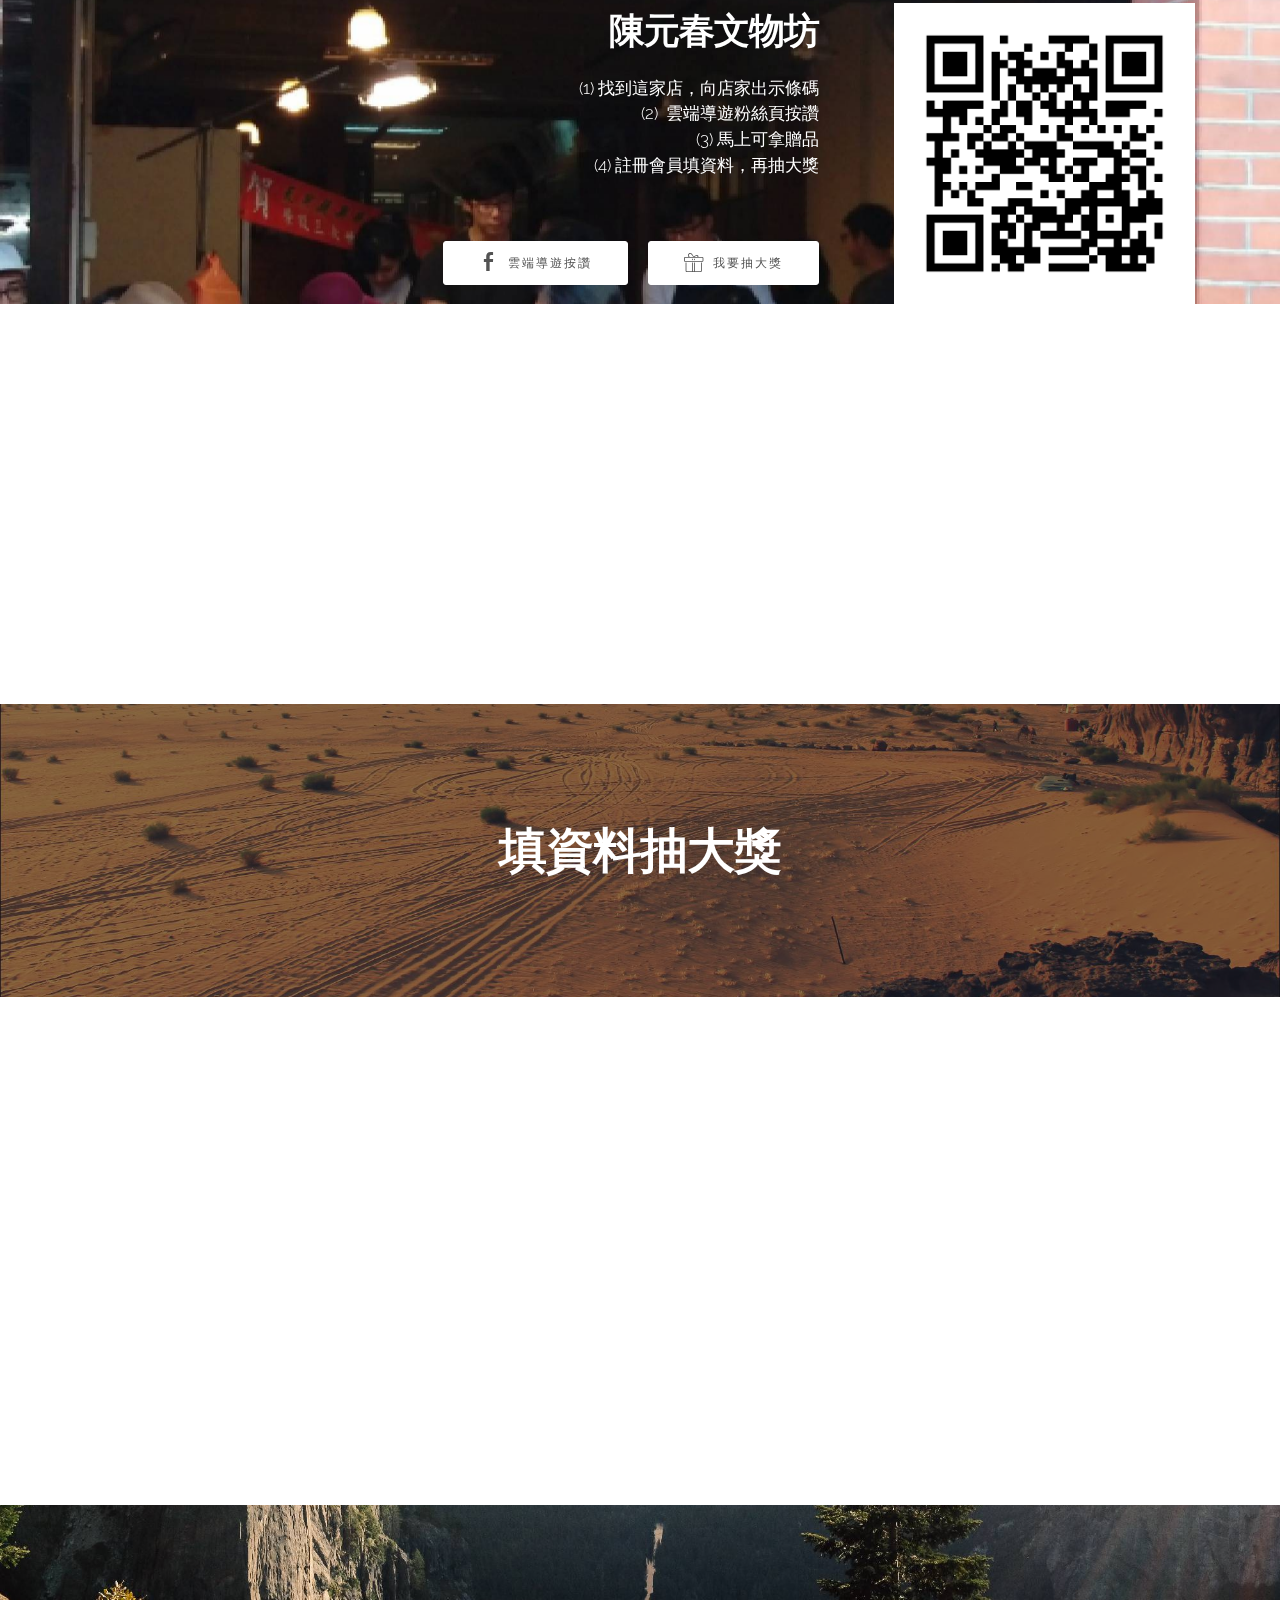
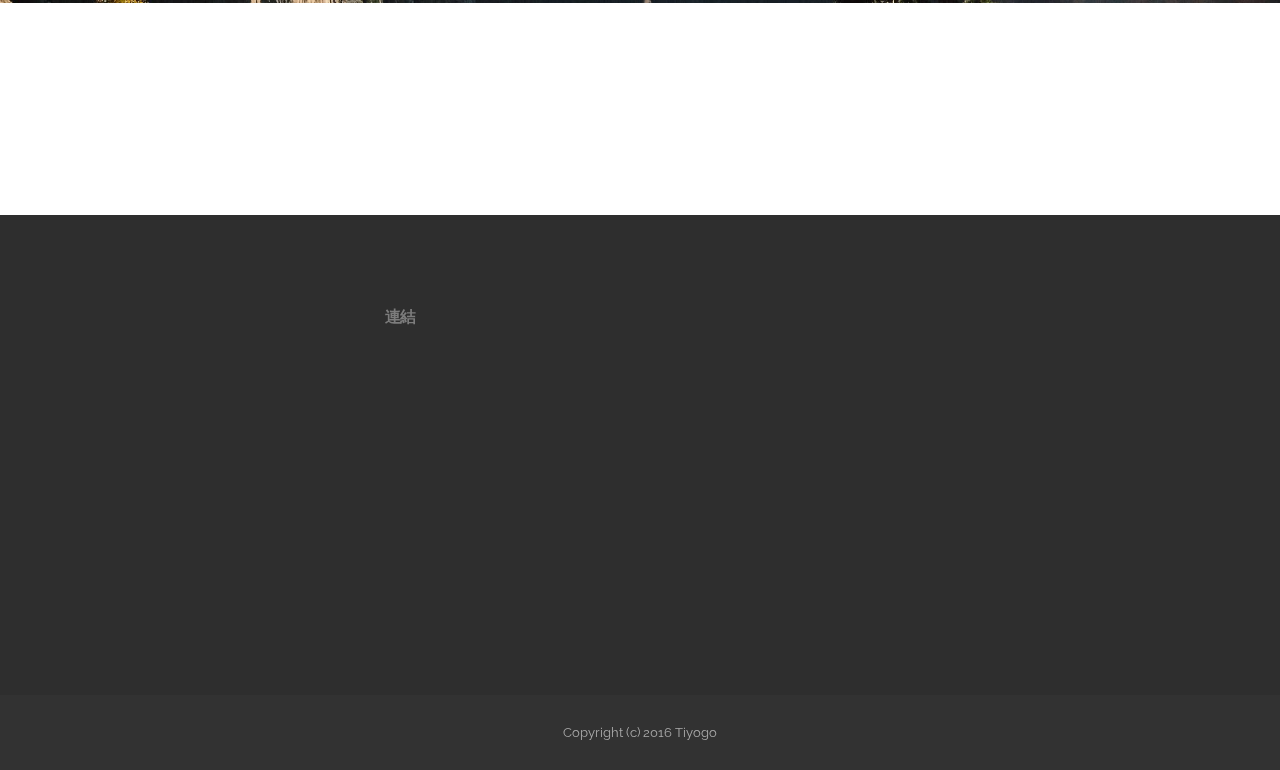
==== commit b6d9c6d6: "create github pages" ====
--- a/activity.html
+++ b/activity.html
@@ -42,7 +42,7 @@
 
                   </div>
 
-                  <div><a class="btn btn-white" href="https://mobirise.com"><span class="socicon socicon-facebook mbr-iconfont mbr-iconfont-btn"></span>雲端導遊按讚</a> <a class="btn btn-white" href="https://mobirise.com"><span class="mbri-gift mbr-iconfont mbr-iconfont-btn"></span>我要抽大獎</a></div>
+                  <div><a class="btn btn-white" href="activity.html#social-buttons2-1i"><span class="socicon socicon-facebook mbr-iconfont mbr-iconfont-btn"></span>雲端導遊按讚</a> <a class="btn btn-white" href="activity.html#msg-box8-1q"><span class="mbri-gift mbr-iconfont mbr-iconfont-btn"></span>我要抽大獎</a></div>
               </div>
 
 
@@ -59,66 +59,96 @@
 
 </section>
 
-<section class="engine"><a rel="external" href="https://mobirise.com">top offline web page development</a></section><section class="mbr-section mbr-section-nopadding" id="map1-1h">
+<section class="engine"><a rel="external" href="https://mobirise.com">easy bootstrap web site builder software</a></section><section class="mbr-section mbr-section-nopadding" id="map1-1h">
     <div class="mbr-map"><iframe frameborder="0" style="border:0" src="https://www.google.com/maps/embed/v1/place?key=AIzaSyA0Dx_boXQiwvdz8sJHoYeZNVTdoWONYkU&amp;q=place_id:ChIJgUAMRu4baDQR5zmVeal0vyQ" allowfullscreen=""></iframe></div>
 </section>
 
-<section class="mbr-section" id="testimonials1-1o" style="background-color: rgb(255, 255, 255); padding-top: 120px; padding-bottom: 120px;">
-
-    
-
-        <div class="mbr-section mbr-section__container mbr-section__container--middle">
-            <div class="container">
-                <div class="row">
-                    <div class="col-xs-12 text-xs-center">
-                        <h3 class="mbr-section-title display-2">填資料抽大獎</h3>
-                        
-                    </div>
-                </div>
-            </div>
-        </div>
-
-
-    <div class="mbr-testimonials mbr-section mbr-section-nopadding">
-        <div class="container">
-            <div class="row">
-
-                <div class="col-xs-12 col-lg-4">
-
-                    <div class="mbr-testimonial card mbr-testimonial-lg">
-                        <div class="card-block"><p>獎品一</p></div>
-                        <div class="mbr-author card-footer">
-                            <div class="mbr-author-img"><img src="assets/images/full-unsplash-photo-1455894127589-22f75500213a-160x117-89.jpg" class="img-circle"></div>
-                            
-                            
-                        </div>
-                    </div>
-                </div><div class="col-xs-12 col-lg-4">
-
-                    <div class="mbr-testimonial card mbr-testimonial-lg">
-                        <div class="card-block">獎品二</div>
-                        <div class="mbr-author card-footer">
-                            <div class="mbr-author-img"><img src="assets/images/full-unsplash-photo-1461669802687-84a1aee43a29-160x100-69.jpg" class="img-circle"></div>
-                            
-                            
-                        </div>
-                    </div>
-                </div><div class="col-xs-12 col-lg-4">
-
-                    <div class="mbr-testimonial card mbr-testimonial-lg">
-                        <div class="card-block"><p>獎品三</p></div>
-                        <div class="mbr-author card-footer">
-                            <div class="mbr-author-img"><img src="assets/images/full-unsplash-photo-1477251947519-6276482f8659-160x126-76.jpg" class="img-circle"></div>
-                            
-                            
-                        </div>
-                    </div>
-                </div>
-
-            </div>
-
-        </div>
-
+<section class="mbr-section article mbr-parallax-background" id="msg-box8-1q" style="background-image: url(assets/images/desert.jpg); padding-top: 120px; padding-bottom: 120px;">
+
+    <div class="mbr-overlay" style="opacity: 0.5; background-color: rgb(34, 34, 34);">
+    </div>
+    <div class="container">
+        <div class="row">
+            <div class="col-md-8 col-md-offset-2 text-xs-center">
+                <h3 class="mbr-section-title display-2">填資料抽大獎</h3>
+                
+                
+            </div>
+        </div>
+    </div>
+
+</section>
+
+<section class="mbr-cards mbr-section mbr-section-nopadding" id="features3-1s" style="background-color: rgb(255, 255, 255);">
+
+    
+
+    <div class="mbr-cards-row row">
+        <div class="mbr-cards-col col-xs-12 col-lg-3" style="padding-top: 80px; padding-bottom: 80px;">
+            <div class="container">
+              <div class="card cart-block">
+                  <div class="card-img"><img src="assets/images/table.jpg" class="card-img-top"></div>
+                  <div class="card-block">
+                    <h4 class="card-title">獎品一</h4>
+                    
+                    
+                    
+                    </div>
+                </div>
+            </div>
+        </div>
+        <div class="mbr-cards-col col-xs-12 col-lg-3" style="padding-top: 80px; padding-bottom: 80px;">
+            <div class="container">
+                <div class="card cart-block">
+                    <div class="card-img"><img src="assets/images/desktop.jpg" class="card-img-top"></div>
+                    <div class="card-block">
+                        <h4 class="card-title">獎品二</h4>
+                        
+                        
+                        
+                    </div>
+                </div>
+            </div>
+        </div>
+        <div class="mbr-cards-col col-xs-12 col-lg-3" style="padding-top: 80px; padding-bottom: 80px;">
+            <div class="container">
+                <div class="card cart-block">
+                    <div class="card-img"><img src="assets/images/coworkers.jpg" class="card-img-top"></div>
+                    <div class="card-block">
+                        <h4 class="card-title">獎品三</h4>
+                        
+                        
+                        
+                    </div>
+                </div>
+            </div>
+        </div>
+        <div class="mbr-cards-col col-xs-12 col-lg-3" style="padding-top: 80px; padding-bottom: 80px;">
+            <div class="container">
+                <div class="card cart-block">
+                    <div class="card-img"><img src="assets/images/code-man.jpg" class="card-img-top"></div>
+                    <div class="card-block">
+                        <h4 class="card-title">獎品四</h4>
+                        
+                        
+                        
+                    </div>
+                </div>
+            </div>
+        </div>
+        
+        
+    </div>
+</section>
+
+<section class="mbr-section mbr-section__container" id="buttons1-1r" style="background-color: rgb(255, 255, 255); padding-top: 20px; padding-bottom: 20px;">
+
+    <div class="container">
+        <div class="row">
+            <div class="col-xs-12">
+                <div class="text-xs-center"><a class="btn btn-primary" href="https://mobirise.com/mobirise-free-win.zip">填寫資料</a> </div>
+            </div>
+        </div>
     </div>
 
 </section>
@@ -173,5 +203,6 @@
   
   
   <input name="animation" type="hidden">
+   <div id="scrollToTop" class="scrollToTop mbr-arrow-up"><a style="text-align: center;"><i class="mbr-arrow-up-icon"></i></a></div>
   </body>
 </html>--- a/assets/mobirise/css/mbr-additional.css
+++ b/assets/mobirise/css/mbr-additional.css
@@ -408,9 +408,6 @@
 .mbr-gallery-filter li:hover {
   color: #c0a375;
 }
-.scrollToTop_wraper {
-  opacity: 0 !important;
-}
 #features6-8 FONT {
   color: #5b5b5b;
 }
@@ -748,6 +745,10 @@
 #msg-box5-1c FONT {
   color: #ffffff;
 }
+#msg-box8-1q .mbr-section-title,
+#msg-box8-1q p {
+  color: #fff;
+}
 #social-buttons2-1i .mbr-section-title,
 #social-buttons2-1i .btn-social {
   color: #232323;
